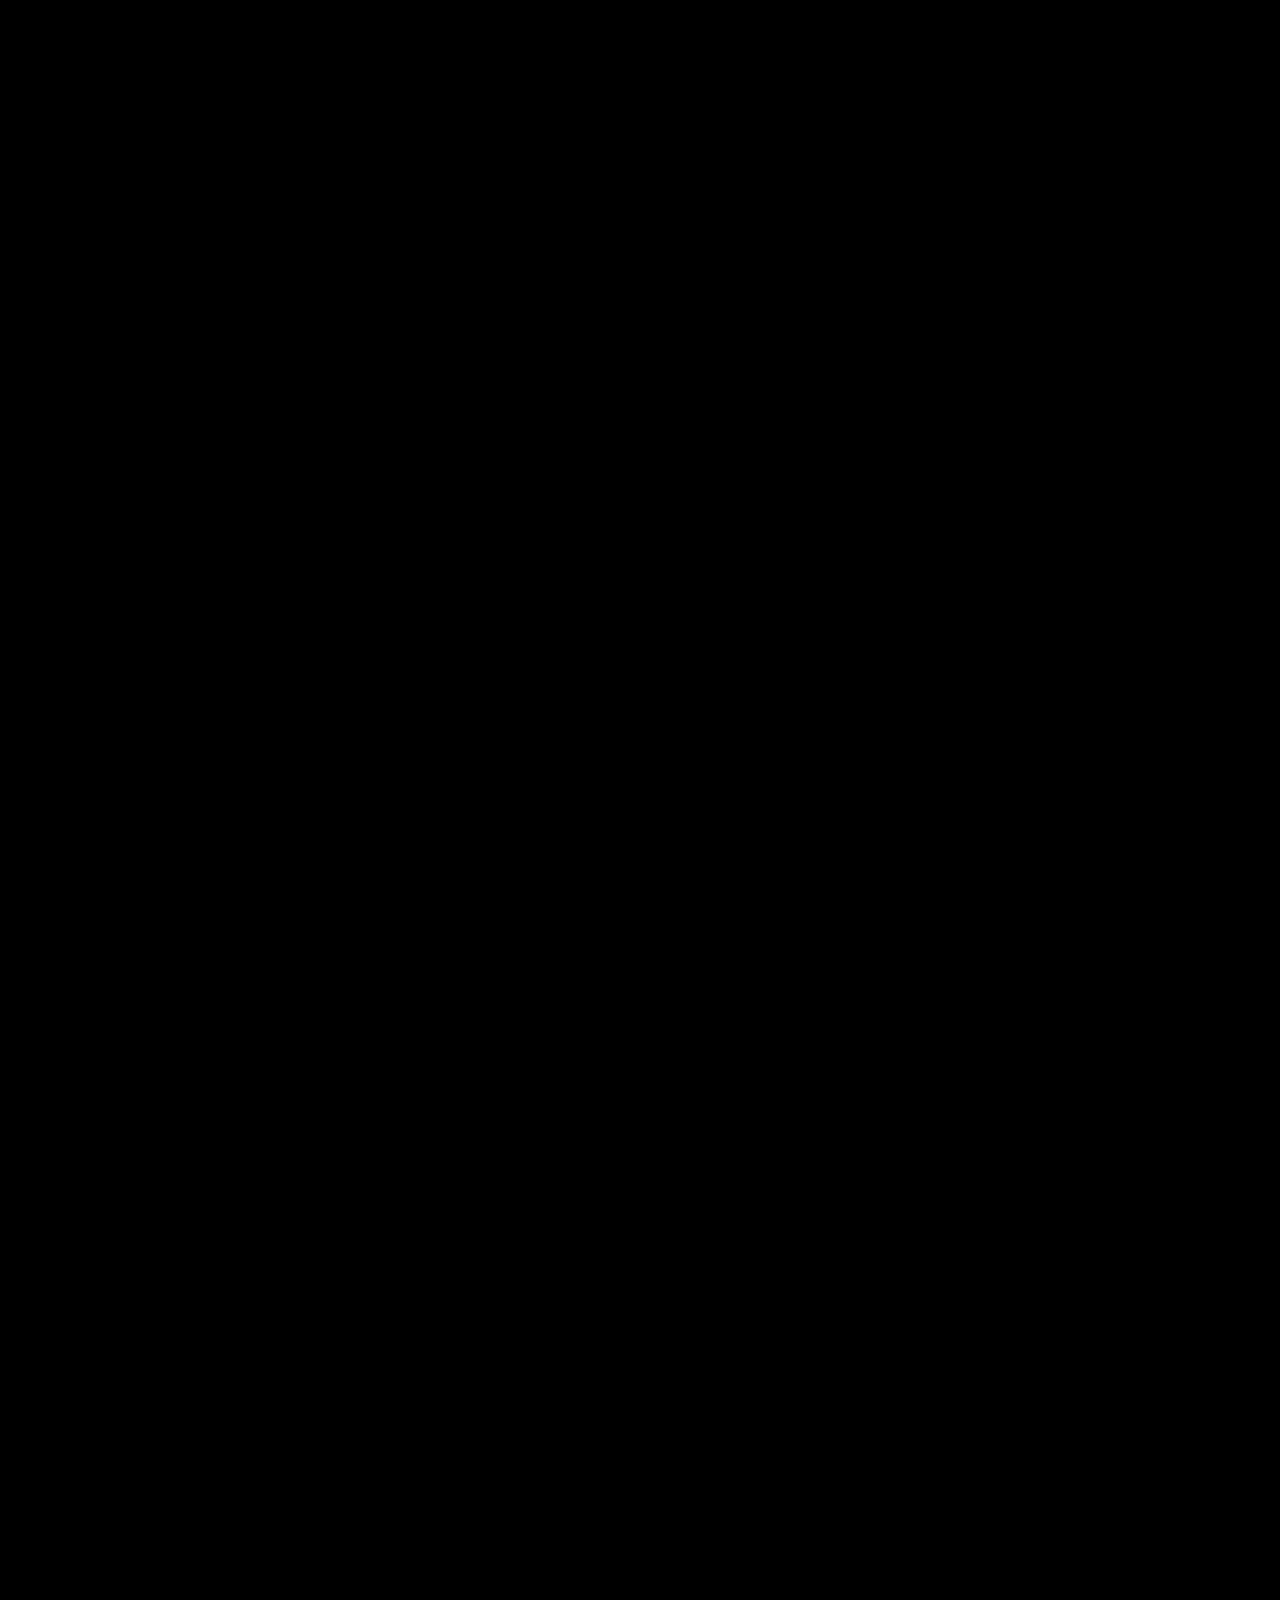
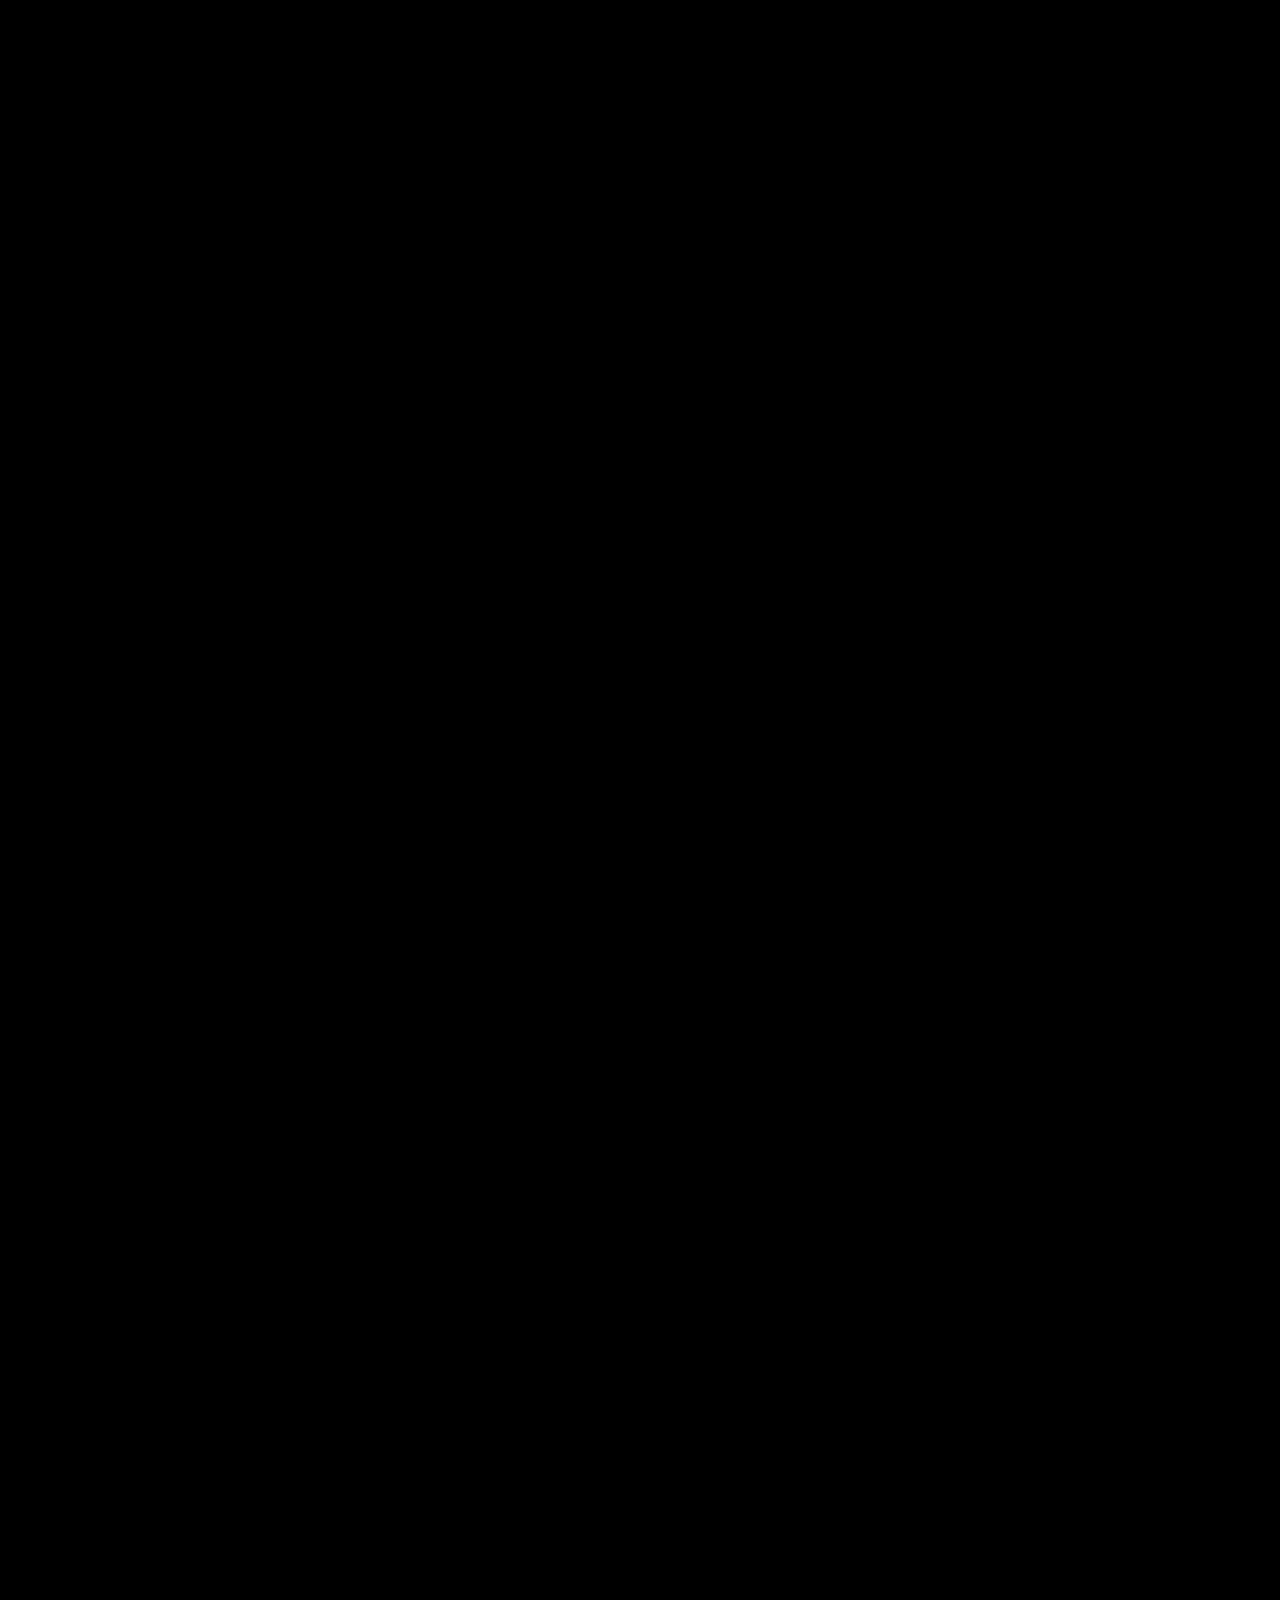
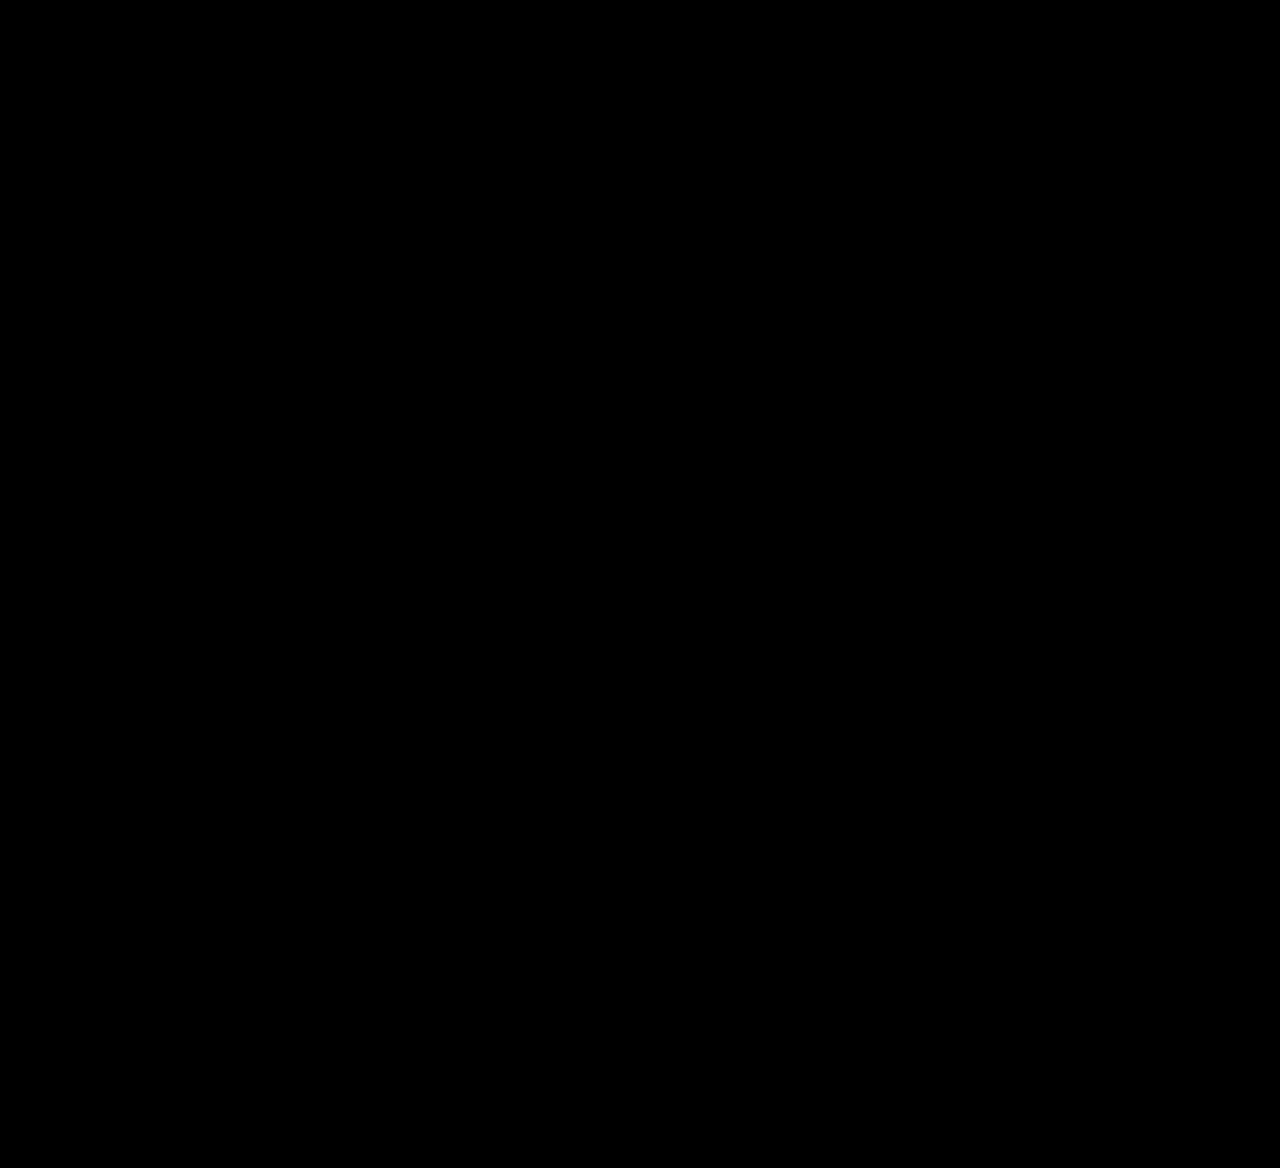
==== index.html @ ae2cee94 "Add files via upload" ====
<!DOCTYPE html><html lang="es">

<head>

    <meta charset="utf-8">

    <title>TV Sandoval - Inicio</title>

    <meta name="description" content="Description">
    <meta http-equiv="X-UA-Compatible" content="IE=edge">
    <meta name="viewport" content="width=device-width, initial-scale=1, maximum-scale=2">
        
    <link rel="icon" href="assets/img/favicon/favicon.png" type="image/x-icon"> 

    <link rel="stylesheet" href="assets/css/libs.css">
<link rel="stylesheet" href="assets/css/style.css">
    <link rel="preload" href="assets/fonts/istok-web-v15-latin/istok-web-v15-latin-regular.woff2" as="font" type="font/woff2" crossorigin>
<link rel="preload" href="assets/fonts/istok-web-v15-latin/istok-web-v15-latin-700.woff2" as="font" type="font/woff2" crossorigin>
<link rel="preload" href="assets/fonts/montserrat-v15-latin/montserrat-v15-latin-700.woff2" as="font" type="font/woff2" crossorigin>
<link rel="preload" href="assets/fonts/montserrat-v15-latin/montserrat-v15-latin-600.woff2" as="font" type="font/woff2" crossorigin>

<link rel="preload" href="assets/fonts/material-icons/material-icons.woff2" as="font" type="font/woff2" crossorigin>
<link rel="preload" href="assets/fonts/material-icons/material-icons-outlined.woff2" as="font" type="font/woff2" crossorigin>

<script src="//code.tidio.co/st0sj0qyqko6oail1neqg35glvzlibfw.js" async></script>

</head>

<body>

	<main class="main">
		
		<div class="main-inner">

			<!-- Begin mobile main menu -->
<nav class="mmm">
    <div class="mmm-content">
        <ul class="mmm-list">
            <li><a href="index.html">Inicio</a></li>
            <li><a href="about-us.html">Empresa</a></li>
            <li><a href="news.html">Productos</a></li>
            <li><a href="typography.html">Contacto</a></li>
           <!-- <li><a href="typography.html">Typography</a></li>
            <li><a href="tabs-and-accordions.html">Tabs & Accordions</a></li>
            <li><a href="news.html">News</a></li>
            <li><a href="contact-us.html">Contact Us</a></li>-->
        </ul>
    </div>

</nav><!-- End mobile main menu -->



<!-- Begin header -->
<header class="header">
    <!-- Begin header top -->
    <nav class="header-top">
        <div class="container">
            <div class="row align-items-center justify-content-between">


                <div class="col-auto">
                    <!-- Begin header top info -->
                    <ul class="header-top-info">
                        <li>
                            <a href="mailto:servicioaclientes@kiacompramostuauto.com.mx">
                                <i class="material-icons md-18">mail_outline</i>
                                <span>correo@tvtuberia.com.mx</span>
                            </a>
                        </li>
                        <li>
                            <a href="mailto:mail@example.com" class="formingHrefTel">
                                <i class="material-icons md-18">phone_in_talk</i>
                                <span>52+ 8112851362</span>
                            </a>
                        </li>
                    </ul><!-- Ennd header top info -->
                </div>
                <div class="col-auto">
                    <div class="header-top-links">
                        <!-- Begin social links -->
                        <ul class="social-links">
                            <li>
                                <a href="#" title="Facebook">
                                    <svg viewBox="0 0 320 512"><use xlink:href="assets/img/sprite.svg#facebook-icon"></use></svg>
                                </a>
                            </li>
                           
                        </ul><!-- End social links -->
                    </div>
                </div>
            </div>
        </div>
    </nav><!-- End header top -->
    <!-- Begin header fixed -->
    <nav class="header-fixed">
        <div class="container">
            <div class="row flex-nowrap align-items-center justify-content-between">
                <div class="col-auto d-block d-lg-none header-fixed-col">
                    <div class="main-mnu-btn">
                        <span class="bar bar-1"></span>
                        <span class="bar bar-2"></span>
                        <span class="bar bar-3"></span>
                        <span class="bar bar-4"></span>
                    </div>
                </div>
                <div class="col-auto header-fixed-col">
                    <!-- Begin logo -->
                    <a href="index.html" class="logo" title="PathSoft">
                        <img src="assets/img/logo.svg" width="115" height="36" alt="PathSoft">
                    </a><!-- End logo -->
                </div>
                <div class="col-auto header-fixed-col d-none d-lg-block col-static">
                    <!-- Begin main menu -->
<nav class="main-mnu">
    <ul class="main-mnu-list">
        <li><a href="index.html" data-title="Inicio"><span>Inicio</span></a></li>
        <li><a href="about-us.html" data-title="Empresa"><span>Empresa</span></a></li>
        <li><a href="news.html" data-title="Productos"><span>Productos</span></a></li>
    <li><a href="typography.html" data-title="Contacto"><span>Contacto</span></a></li>
        <!--- <li><a href="tabs-and-accordions.html" data-title="Tabs & Accordions"><span>Tabs & Accordions</span></a></li>
        <li><a href="news.html" data-title="News"><span>News</span></a></li>
        <li><a href="contact-us.html" data-title="Contact Us"><span>Contact Us</span></a></li>-->
    </ul>
</nav><!-- End main menu -->
</div>
<div class="col-auto header-fixed-col col-static">
    <!-- Begin header actions -->
    <ul class="header-actions">
        <!-- Begin header languarge -->
        <li class="d-none d-lg-block">
        </li><!-- End header languarge -->
        <!-- Begin header navbar -->
        <li class="d-block d-lg-none">
            <div class="header-navbar">
                <div class="header-navbar-btn">
                    <i class="material-icons md-24">more_vert</i>
                </div>
                <ul class="header-navbar-content">
                    <li>
                        <a href="mailto:servicioaclientes@kiacompramostuauto.com.mx">
                            <i class="material-icons md-20">mail_outline</i>
                            <span>correo@tvtuberias.com.mx</span>
                        </a>
                    </li>
                    <li>
                        <a href="mailto:mail@example.com" class="formingHrefTel">
                            <i class="material-icons md-20">support_agent</i>
                            <span>52+ 81-12851-362</span>
                        </a>
                    </li>
                    <li>
                        <!-- Begin social links -->
                        <ul class="social-links">
                            <li>
                                <a href="#!" title="Facebook">
                                    <svg viewBox="0 0 320 512"><use xlink:href="assets/img/sprite.svg#facebook-icon"></use></svg>
                                </a>
                            </li>
                            <li>
                                <a href="https://www.facebook.com/profile.php?id=100062070134229" title="Instagram">
                                    <svg viewBox="0 0 448 512"><use xlink:href="assets/img/sprite.svg#instagram-icon"></use></svg>
                                </a>
                            </li>

                        </ul><!-- End social links -->
                    </li>
                </ul>
            </div>
        </li><!-- End header navbar -->
    </ul><!-- End header actions -->
                </div>
            </div>
        </div>
    </nav><!-- End header fixed -->
</header><!-- End header -->

			<!-- Begin intro -->
<div class="section-bgc intro">
    <div class="intro-slider">
        <div class="intro-item" style="background-image: url(assets/img/kia\ motors.jpg);">
            <div class="container">
                <div class="row">
                    <div class="col">
                        <div class="intro-content">
                            <div class="section-heading shm-none">
                                <div class="section-subheading">Cotiza ahorra!!</div>
                                <h1 class="title-fast">Bienvenidos a<br> Tuberias y Valvulas Sandoval</h1>
                                <p class="section-desc">es una empresa dedicada a proveer materiales de calidad al sector de la industria y la construcción en Nuevo León. 
                                    </p>
                            </div>
                            <div class="wrap-btn intro-btns">
                                <a href="news.html" class="btn btn-with-icon btn-small ripple">
                                    <span>Ver productos</span>
                                    <svg class="btn-icon-right" viewBox="0 0 13 9" width="13" height="9"><use xlink:href="assets/img/sprite.svg#arrow-right"></use></svg>
                                </a>
                                <a href="typography.html" class="btn btn-with-icon btn-border btn-small ripple">
                                    <span>Cotiza hoy</span>
                                    <svg class="btn-icon-right" viewBox="0 0 13 9" width="13" height="9"><use xlink:href="assets/img/sprite.svg#arrow-right"></use></svg>
                                </a>
                            </div>
                        </div>
                    </div>
                </div>
            </div>
        </div>
    </div>
</div><!-- End intro -->

<div class="section">
    <div class="container">
        <div class="row content-items">
            <div class="col-12">
                <div class="section-heading">
                    <div class="section-subheading">Cotiza hoy</div>
                    <h1>Contactanos!!</h1>
                </div>
            </div>
            <div class="col-xl-4 col-md-5 content-item">
                <div class="contact-info section-bgc">
                    <h3>Info</h3>
                    <ul class="contact-list">
                        <li>
                            <i class="material-icons md-22">location_on</i>
                            <div class="footer-contact-info">
                                <a href="https://www.google.com/maps/embed?pb=!1m18!1m12!1m3!1d3593.054547242602!2d-100.23838198497896!3d25.768761783633565!2m3!1f0!2f0!3f0!3m2!1i1024!2i768!4f13.1!3m3!1m2!1s0x8662eb60b1c934bd%3A0x95beaa93601712db!2sHacienda%20de%20Guadalupe%2C%20Hacienda%20Los%20Nogales%2C%2066630%20Cd%20Apodaca%2C%20N.L.!5e0!3m2!1ses-419!2smx!4v1670127982324!5m2!1ses-419!2smx">
                                    Hacienda de Guadalupe #1051 <br>
Col. Jardines de Los Pinos, Apodaca N. L.


                                </a>
                            </div>
                        </li>
                        <li>
                            <i class="material-icons md-22 footer-contact-tel">smartphone</i>
                            <div class="footer-contact-info">
                                <a href="tel:+13239134688" class="formingHrefTel">52+ 81-12851-362</a>
                            </div>
                        </li>
                        <li>
                            <i class="material-icons md-22 footer-contact-tel">facebook</i>
                            <div class="footer-contact-info">
                                <a href="https://www.facebook.com/profile.php?id=100062070134229" class="formingHrefTel">Tuvos y Valvulas</a>
                            </div>
                        </li>
                        <li>
                            <i class="material-icons md-22 footer-contact-email">email</i>
                            <div class="footer-contact-info">
                                <a href="mailto:servicioaclientes@kiacompramostuauto.com.mx">correo@tvtuberias.com.mx</a>
                           
                            </div>
                        </li>
                    </ul>
                </div>
            </div>
            <div class="col-xl-8 col-md-7 content-item">
                <form action="#!" method="post" class="contact-form contact-form-padding">
                    <!-- Begin hidden Field for send form -->
                    <!-- Begin hidden Field for send form -->
                    <input type="hidden" name="form_subject" value="Contact form">
                    <!-- End hidden Field for send form -->
                    <div class="row gutters-default">
                        <div class="col-12">
                            <h3>Deja tu informacion para contactarte <br> (Te llamamos en 2 horas habiles) </h3>
                        </div>
                        <div class="col-xl-4 col-sm-6 col-12">
                            <div class="form-field">
                                <label for="contact-name" class="form-field-label">Nombre</label>
                                <input type="text" class="form-field-input" name="ContactName" value="" autocomplete="off" required="required" id="contact-name">
                            </div>
                        </div>
                        <div class="col-xl-4 col-sm-6 col-12">
                            <div class="form-field">
                                <label for="contact-phone" class="form-field-label">Telefono</label>
                                <input type="tel" class="form-field-input mask-phone" name="ContactPhone" value="" autocomplete="off" required="required" id="contact-phone">
                            </div>
                        </div>
                        <div class="col-xl-4 col-12">
                            <div class="form-field">
                                <label for="contact-email" class="form-field-label">Productos</label>
                                <input type="email" class="form-field-input" name="ContactEmail" value="" autocomplete="off" required="required" id="contact-email">
                            </div>
                        </div>
                       
                        <div class="col-xl-4 col-12">
                            <div class="form-field">
                                <label for="contact-email" class="form-field-label">Correo </label>
                                <input type="email" class="form-field-input" name="ContactEmail" value="" autocomplete="off" required="required" id="contact-email">
                            </div>
                        </div>

                        <div class="col-12">
                            <div class="form-field">
                                <label for="contact-message" class="form-field-label">Mensaje </label>
                                <textarea name="ContactMessage" class="form-field-input" id="contact-message" cols="30" rows="6"></textarea>
                            </div>
                        </div>
                        <div class="col-12">
                            <div class="form-btn">
                                <button type="submit" class="btn btn-w240 ripple"><span>Enviar</span></button> <br>
                         
                            </div>
                        </div>
                    </div>
                </form>
            </div>
        </div>
    </div>
</div>


			<!-- Begin latest news -->
            <section class="section ">
                <div class="container">
                    <div class="row">
                        <div class="col-12">
                            <div class="section-heading heading-center">
                                <div class="section-subheading">Algunos de nuestros productos</div>
                                <h2>TV SANDOVAL-TUBERIAS</h2>
                            </div> 
                        </div>
                        <div class="col-lg-4 col-md-6 col-12 item">
                            <!-- Begin news item -->
                            <article class="news-item item-style">
                                <a href="#" class="news-item-img">
                                    <img data-src="assets/img/toyota.jpg" class="lazy" src="[data-uri]" alt="">
                                </a>
                                <div class="news-item-info">
                                    <h3 class="news-item-heading item-heading">
                                        <a href="#" title="Benefits Of Async/Await">Acero al carbon tuberia</a>
                                    </h3>

                                </div>
                            </article><!-- End news item -->
                        </div>
                        <div class="col-lg-4 col-md-6 col-12 item">
                            <!-- Begin news item -->
                            <article class="news-item item-style">
                                <a href="#" class="news-item-img">
                                    <img data-src="assets/img/toyota.jpg" class="lazy" src="[data-uri]" alt="">
                                </a>
                                <div class="news-item-info">
                                    <h3 class="news-item-heading item-heading">
                                        <a href="#" title="Key Considerations Of IPaaS">Acero inoxidable tubería</a>
                                    </h3>

                                </div>
                            </article><!-- End news item -->
                        </div>
                        <div class="col-lg-4 col-md-6 col-12 item">
                            <!-- Begin news item -->
                            <article class="news-item item-style">
                                <a href="#" class="news-item-img">
                                    <img data-src="assets/img/toyota.jpg" class="lazy" src="[data-uri]" alt="">
                                </a>
                                <div class="news-item-info">
                                    <h3 class="news-item-heading item-heading">
                                        <a href="#" title="Hibernate Query Language">Tubería y conexión contra incendio
                                        </a>
                                    </h3>

                                </div>
                            </article><!-- End news item -->
                        </div>
                        <div class="col-12">
                            <div class="section-btns justify-content-center">
                                <a href="news.html" class="btn btn-with-icon btn-w240 ripple">
                                    <span>Mas Productos</span>
                                    <svg class="btn-icon-right" viewBox="0 0 13 9" width="13" height="9"><use xlink:href="assets/img/sprite.svg#arrow-right"></use></svg>
                                </a>
                            </div>
                        </div>
                    </div>
                </div>
            </section><!-- End latest news -->
            
                    </div>

			<!-- Begin services -->
<section class="section services">
    <div class="container">
        <div class="row">
            <div class="col-12">
                <div class="section-heading heading-center">
                    <div class="section-subheading">TV-TUBERIAS</div>
                    <h2>Nuestros valores</h2>
                </div> 
            </div>
            <div class="col-lg-4 col-md-6 col-12 item">
                <a href="single-services.html" class="iitem item-style">
                    <div class="iitem-icon">
                        <i class="material-icons material-icons-outlined md-48">corporate_fare</i>
                    </div>
                    <div class="iitem-icon-bg">
                        <i class="material-icons material-icons-outlined">corporate_fare</i>
                    </div>
                    <h3 class="iitem-heading item-heading-large">Mision</h3>
                    <div class="iitem-desc">Satisfacer las necesidades de construcción y crear valor sostenido para nuestros clientes al proveer productos de calidad esforzándonos por seguir creciendo y consolidando la compañía en el mercado.
                        </div>
                </a>
            </div>
            <div class="col-lg-4 col-md-6 col-12 item">
                <a href="single-services.html" class="iitem item-style">
                    <div class="iitem-icon">
                        <i class="material-icons material-icons-outlined md-48">support_agent</i>
                    </div>
                    <div class="iitem-icon-bg">
                        <i class="material-icons material-icons-outlined">support_agent</i>
                    </div>
                    <h3 class="iitem-heading item-heading-large">Vision</h3>
                    <div class="iitem-desc">Buscamos ser una empresa competitiva y aportar al crecimiento de nuestros socios comerciales, en continuo crecimiento y diversificación de nuestro negocio.
                    </div>
                </a>
            </div>
            <div class="col-lg-4 col-md-12 col-12 item">
                <a href="single-services.html" class="iitem item-style">
                    <div class="iitem-icon">
                        <i class="material-icons material-icons-outlined md-48">cloud_download</i>
                    </div>
                    <div class="iitem-icon-bg">
                        <i class="material-icons material-icons-outlined">cloud_download</i>
                    </div>
                    <h3 class="iitem-heading item-heading-large">Beneficios</h3>
                    <div class="iitem-desc">
                        • Precios competitivos
                        <br> 
                        • Calidad en servicios y productos
                        <br> 
                        • Comunicación y servicio personalizado
                        <br> 
                        • Tiempos de entrega 
                        <br>
                        • Experiencia  
                        <br>
                        • Habilidad de adaptación y flexibilidad
                        </div>
                </a>
            </div>
            <div class="col-12">
                <div class="section-btns justify-content-center">
                    <a href="typography.html" class="btn btn-with-icon btn-w240 ripple">
                        <span>Contactanos</span>
                        <svg class="btn-icon-right" viewBox="0 0 13 9" width="13" height="9"><use xlink:href="assets/img/sprite.svg#arrow-right"></use></svg>
                    </a>
                </div>
            </div>
        </div>
    </div>
</section><!-- End services -->

			<!-- Begin advantages -->
<section class="section section-bgc">
    <div class="container">
        <div class="row items">
            <div class="col-12">
                <div class="section-heading heading-center">
                    <div class="section-subheading">Nosotros</div>
                    <h2>Nuestra Historia</h2>
                </div> 
            </div>
            <div class="col-lg-4 col-md-6 col-12 item">
                <div class="ini">
                    <div class="ini-count">01</div>
                    <div class="ini-info">
                        <h3 class="ini-heading item-heading-large">Primero</h3>

                        <div class="ini-desc">
                            <p>Tubos y Válvulas Sandoval es una empresa dedicada a proveer materiales de calidad al sector de la industria y la construcción en Nuevo León.
                                </p>
                        </div>
                    </div>
                </div>
            </div>
            <div class="col-lg-4 col-md-6 col-12 item">
                <div class="ini">
                    <div class="ini-count">02</div>
                    <div class="ini-info">
                        <h3 class="ini-heading item-heading-large">Segundo</h3>

                        <div class="ini-desc">
                            <p>Con años de experiencia en el ramo no fue difícil detectar que muchos clientes requerían de un servicio ágil y personalizado para cubrir sus necesidades.</p>
                        </div>
                    </div>
                </div>
            </div>
            <div class="col-lg-4 col-md-6 col-12 item">
                <div class="ini">
                    <div class="ini-count">03</div>
                    <div class="ini-info">
                        <h3 class="ini-heading item-heading-large">Tercero</h3>

                        <div class="ini-desc">
                            <p> De ahí surgió nuestro emprendimiento para satisfacer lo que el cliente actual demanda.  </p>
                        </div>
                    </div>
                </div>
            </div>
        </div>
    </div>
</section><!-- End advantages -->

<a class="bff d-none d-md-block" href="news.html">
    <div class="container">
        <div class="row">
            <div class="col">
                <div class="bff-container">
                    <p>Ve nuestros productos</p>
                    <div class="btn btn-border btn-small">
                        <span>Mas productos</span>
                        <svg class="btn-icon-right" viewBox="0 0 13 9" width="13" height="9"><use xlink:href="assets/img/sprite.svg#arrow-right"></use></svg>
                    </div>
                </div>
            </div>
        </div>
    </div>
</a>






    <!-- Begin footer -->
    <footer class="footer">
        <div class="footer-main">
            <div class="container">
                <div class="row items">
                    <div class="col-xl-3 col-lg-3 col-md-5 col-12 item">
                        <!-- Begin company info -->
                        <div class="footer-company-info">
                            <div class="footer-company-top">
                                <a href="/" class="logo" title="PathSoft">
                                    <img data-src="assets/img/logo-white.svg" width="115" height="36" class="lazy" src="./assets/img/logo-white.svg" alt="PathSoft">
                                </a>
                                <div class="footer-company-desc">
                                    <p>Tubos y Válvulas Sandoval es una empresa dedicada a proveer materiales de calidad al sector de la industria y la construcción en Nuevo León. Con años de experiencia en el ramo no fue difícil detectar que muchos clientes requerían de un servicio ágil y personalizado para cubrir sus necesidades, de ahí surgió nuestro emprendimiento para satisfacer lo que el cliente actual demanda. </p>
                                </div>
                            </div>
                            <ul class="footer-social-links">
                                <li>
                                    <a href="#!" title="Facebook">
                                        <svg viewBox="0 0 320 512">
                                            <use xlink:href="assets/img/sprite.svg#facebook-icon"></use>
                                        </svg>
                                    </a>
                                </li>
                                <li>
                                    <a href="#!" title="Instagram">
                                        <svg viewBox="0 0 448 512">
                                            <use xlink:href="assets/img/sprite.svg#instagram-icon"></use>
                                        </svg>
                                    </a>
                                </li>
                            </ul>
                        </div>
                        <!-- End company info -->
                    </div>
                    <div class="col-xl-2 offset-xl-1 col-md-3 col-5 col-lg-2 item">
                        <div class="footer-item">
                            <p class="footer-item-heading">Menu</p>
                            <nav class="footer-nav">
                                <ul class="footer-mnu">
                                    <li><a href="index.html" class="hover-link" data-title="Inicio"><span>Inicio</span></a></li>
                                    <li><a href="about-us.html" class="hover-link" data-title="Empresa"><span>Empresa</span></a></li>
                                    <li><a href="news.html" data-title="Productos"><span>Productos</span></a></li>
                                    <li><a href="typography.html" class="hover-link" data-title="Contacto"><span>Contacto</span></a></li>
                                </ul>
                            </nav>
                        </div>
                    </div>
                    <div class="col-xl-2 col-lg-3 col-md-3 col-7 item">
                        <div class="footer-item">
                            <p class="footer-item-heading">Productos</p>
                            <nav class="footer-nav">
                                <ul class="footer-mnu">
                                    <li><a href="#!" class="hover-link" data-title="Valvulas"><span>Valvulas</span></a></li>
                                    <li><a href="#!" class="hover-link" data-title="Tubería "><span>Tubería </span></a></li>
                                    <li><a href="#!" class="hover-link" data-title="Acero inoxidable tubería"><span>Acero inoxidable tubería</span></a></li>
                                    <li><a href="#!" class="hover-link" data-title="Acero al carbon tuberia"><span>Acero al carbon tuberia</span></a></li>
                                </ul>
                            </nav>
                        </div>
                    </div>
                    <div class="col-xs-4 col-lg-4 col-12 item">
                        <div class="footer-item">
                            <p class="footer-item-heading">Contactanos</p>
                            <ul class="footer-contacts">
                                <li>
                                    <i class="material-icons md-22">location_on</i>
                                    <div class="footer-contact-info">
                                        Hacienda de Guadalupe #1051 <br>
                                        Col. Jardines de Los Pinos, Apodaca N. L.

                                    </div>
                                </li>
                                <li>
                                    <i class="material-icons md-22 footer-contact-tel">smartphone</i>
                                    <div class="footer-contact-info">
                                        <a href="#!" class="formingHrefTel">52+ 81-12851-362</a>, <a href="#!" class="formingHrefTel">52+ 81-12851-362</a>
                                    </div>
                                </li>
                                <li>
                                    <i class="material-icons md-22 footer-contact-tel">facebook</i>
                                    <div class="footer-contact-info">
                                        <a href="https://www.facebook.com/profile.php?id=100062070134229" class="formingHrefTel">Tubos y Valvulas
                                        </a>
                                    </div>
                                </li>
                                <li>
                                    <i class="material-icons md-22 footer-contact-email">email</i>
                                    <div class="footer-contact-info">
                                        <a href="mailto:servicioaclientes@kiacompramostuauto.com.mx">correo@tvtuberias.com.mx</a>
                                    </div>
                                </li>
                            </ul>
                        </div>
                        <div class="footer-item">
                            <p class="footer-item-heading">Subscribete</p>
                            <form action="#!" method="post" class="footer-subscribe">
                                <div class="form-field">
                                    <label for="subscribe-email" class="form-field-label">Email</label>
                                    <input type="email" class="form-field-input" name="Subscribe_email" value="" autocomplete="off" required="required" id="subscribe-email">
                                </div>
                                <div class="form-btn">
                                    <button type="submit" class="btn ripple"><span>Subscribete</span></button>
                                </div>
                            </form>
                        </div>
                    </div>
                </div>
            </div>
        </div>
        <div class="footer-bottom">
            <div class="container">
                <div class="row justify-content-between items">
                    <div class="col-md-auto col-12 item">
                        <nav class="footer-links">
                            <ul>
                                <li><a href="#">Diseñado por Snekass</a></li>
                                <li><a href="privacy-policy.html">Politicas de privacidad</a></li>
                            </ul>
                        </nav>
                    </div>
                    <div class="col-md-auto col-12 item">
                        <div class="copyright">© 2022 TV Sandoval. Derechos Reservados.</div>
                    </div>
                </div>
            </div>
        </div>
    </footer><!-- End footer -->
	</main><!-- End main -->

	<script src="assets/libs/jquery/jquery.min.js"></script>
<script src="assets/libs/lozad/lozad.min.js"></script>
<script src="assets/libs/device/device.js"></script>
<script src="assets/libs/ScrollToFixed/jquery-scrolltofixed-min.js"></script>
<script src="assets/libs/spincrement/jquery.spincrement.min.js"></script>
<script src="assets/libs/jquery-validation-1.19.3/jquery.validate.min.js"></script>
<script src="assets/js/custom.js"></script>
	
</body></html>
---- assets/css/style.css ----
/*   
Theme Name: psFree
Theme URI: 
Author: Koval Web
Author URI: https://www.templatemonster.com/vendors/kovalweb/
Description: Free HTML Website Template
Tags: html5, css3, bootstrap grid
Version: 1.0
*/
:root {
    --font-family: "Istok Web";
    --font-size: 16px;
    --font-weight: 400;
    --font-style: normal;
    --line-height: 1.6;
    --heading-font-family: "Montserrat";
    --heading-line-height: 1.3;
    --heading-font-weight: 700;
    --main-color: #eac800;
    --el-gradient1: #eac800;
    --el-gradient2: #eac800;
    --primary-color: #000000;
    --primary-color1: #eac800;
    --primary-bg-color: #3a3a3a;
    --text-primary: #ffffff;
    --text-primary1: #ffffff;
    --text-secondary: #ffffff;
    --border-color: #3a3a3a3a;
    --placeholder-color: #3a3a3a;
    --error-color: #eac800;
    --el-border-radius: 10px;
    --el-border-radius-min: 6px;
    --el-box-shadow: 2px 4px 20px 1px rgba(45, 45, 45, 0.13);
    --header-box-shadow: 0px 0px 14px 0px rgba(77, 82, 94, 0.15);
}

/* icono de whatsapp */

.btn-wsp {
  position: fixed;
  width: 55px;
  height: 55px;
  line-height: 55px;
  bottom: 25px;
  right: 18px;
  background: #027333;
  color: #fff;
  border-radius: 50px;
  text-align: center;
  font-size: 30px;
  box-shadow: 0px 1px 10px rgba(0, 0, 0, 0.1);
  z-index: 100;
}

.btn-wsp:hover {
  text-decoration: none;
  color: #10ad25;
  background: #fff;
}

/* === CSS Table Of Content

1. Content
    1.1 Fonts
    1.2 Base
    1.3 Tables
    1.4 Typography
2. Components
    2.1 Accordion
    2.2 Tabs
    2.3 Buttons
    2.4 Forms
    2.5 Icons
    2.7 Pagination
    2.8 Breadcrumb
3. Bloks
    3.1 Intro
    3.2 Icon items
    3.3 Items of numbers
    3.4 Counters
    3.5 Reviews
    3.6 News
    3.7 Pricing
    3.8 Brands
    3.9 Contacts
4. Layouts
    4.1 Header
    4.2 Footer
    4.3 Section
    4.4 Elements style
5. Media

=== */
/* === 1. Content === */
/* 1.1 Fonts */
@font-face {
    font-family: "Istok Web";
  font-style: normal;
  font-weight: 400;
  font-display: swap;
  src: local("Istok Web"), url("../fonts/istok-web-v15-latin/istok-web-v15-latin-regular.woff2") format("woff2");
}

@font-face {
    font-family: "Istok Web";
  font-style: normal;
  font-weight: 700;
  font-display: swap;
  src: local("Istok Web"), url("../fonts/istok-web-v15-latin/istok-web-v15-latin-700.woff2") format("woff2");
}

@font-face {
    font-family: "Montserrat";
  font-style: normal;
  font-weight: 600;
  font-display: swap;
  src: local("Montserrat"), url("../fonts/montserrat-v15-latin/montserrat-v15-latin-600.woff2") format("woff2");
}

@font-face {
    font-family: "Montserrat";
  font-style: normal;
  font-weight: 700;
  font-display: swap;
  src: local("Montserrat"), url("../fonts/montserrat-v15-latin/montserrat-v15-latin-700.woff2") format("woff2");
}

@font-face {
    font-family: "Material Icons";
  font-style: normal;
  font-weight: 400;
  font-display: swap;
  src: local("Material Icons"), url("../fonts/material-icons/material-icons.woff2") format("woff2");
}

@font-face {
    font-family: "Material Icons Outlined";
  font-style: normal;
  font-weight: 400;
  font-display: swap;
  src: local("Material Icons Outlined"), url("../fonts/material-icons/material-icons-outlined.woff2") format("woff2");
}

/* 1.2 Base */
* {
    box-sizing: border-box;
}

*:before, *:after {
    box-sizing: border-box;
}

html {
    font-size: var(--font-size);
}

html, body {
    height: 100%;
}

body {
    position: relative;
    font-size: 1rem;
    width: 100%;
    min-width: 320px;
    line-height: var(--line-height);
    font-family: var(--font-family), sans-serif;
    font-weight: var(--font-weight);
    font-style: var(--font-style);
    overflow-x: hidden;
    color: var(--text-primary);
    margin: 0;
    padding: 0;
    opacity: 1;
    background-color: var(--primary-color);
}

body.overflow-hidden {
    overflow: hidden;
}

main {
    position: relative;
    margin: 0;
    padding: 0;
    height: 100%;
    width: 100%;
    display: flex;
    flex-direction: column;
    opacity: 0;
}

main.main-visible {
    opacity: 1;
}

.main-inner {
    flex: 1 0 auto;
    overflow: hidden;
}

.footer {
    flex: 0 0 auto;
}

header ul, header ol, footer ul, footer ol, aside ul, aside ol, nav ul, nav ol {
    list-style: none;
    margin: 0;
    padding: 0;
}

a {
    color: var(--main-color);
    text-decoration: underline;
    transition: all 0.2s;
}

a:hover {
    text-decoration: none;
    color: var(--main-color);
}

code {
    font-size: 87.5%;
    color: #e83e8c;
    word-break: break-word;
}

.list-style-none {
    list-style: none;
    padding: 0;
    margin: 0;
}

.text-center {
    text-align: center;
}

.text-right {
    text-align: right;
}

.text-justify {
    text-align: justify;
}

.bff {
    display: block;
    padding: 4rem 0;
    background: linear-gradient(to right, var(--el-gradient1) 0%, var(--el-gradient2) 100%);
    color: var(--primary-color1);
    text-decoration: none;
}

.bff:hover {
    color: var(--primary-color1);
}

.bff-container {
    display: flex;
    align-items: center;
    justify-content: space-between;
}

.bff-container p {
    font-family: var(--heading-font-family), sans-serif;
    font-size: 1.125rem;
    margin: 0;
    font-weight: 600;
    text-transform: uppercase;
    color: #000;
}

.bff-container .btn.btn-border {
    color:#000;
    fill: var(--primary-color1);
}

.bff-container .btn.btn-border::before {
}

/* 1.3 Tables */
table {
    width: 100%;
    border-bottom: 1px solid var(--border-color);
}

table.table-border {
    border: 1px solid var(--border-color);
}

table.table-border td {
    border-right: 1px solid var(--border-color);
}

table.table-secondary tr:nth-child(even) {
    background-color: transparent;
}

table.table-secondary tbody tr {
    border-bottom: 1px solid var(--border-color);
    transition: all 0.2s;
}

table.table-secondary tbody tr:first-child {
    border-top: 1px solid var(--border-color);
}

table.table-secondary tbody tr:hover {
    background-color: var(--primary-bg-color);
}

table.table-bordered tr:nth-child(even) {
    background-color: transparent;
}

table.table-bordered td {
    border: 1px solid var(--border-color);
}

table.table-bordered thead tr th {
    color: var(--text-primary);
    border: 1px solid var(--border-color);
}

table td, table th {
    padding: 1rem;
}

table tr:nth-child(even) {
    background-color: var(--primary-bg-color);
}

table thead tr {
    border-bottom: 1px solid var(--border-color);
}

table thead tr th {
    font-weight: bold;
    font-size: 1rem;
}

table tfoot {
    font-weight: 600;
}

@media only screen and (max-width: 767.98px), only screen and (min-width: 567px) and (max-width: 900px) and (orientation: landscape) {
    .table-responsive {
        position: relative;
        width: 100%;
        overflow-y: auto;
    }

    .table-responsive table {
        width: 650px;
    }

    .table-responsive-outer {
        position: relative;
    }

    .table-responsive-outer::after {
        content: "";
        position: absolute;
        top: 0;
        right: 0;
        width: 0.625rem;
        height: 100%;
        background-image: linear-gradient(0deg, rgba(255, 255, 255, 0.3), #fff);
    }

    .table-container::-webkit-scrollbar {
        -webkit-appearance: none;
        width: 0.875rem;
        height: 0.875rem;
    }

    .table-container::-webkit-scrollbar-thumb {
        border-radius: var(--el-border-radius);
        border: 3px solid #fff;
        background-color: rgba(0, 0, 0, 0.3);
    }
}

/* 1.4 Typography */
h1, h2, h3, h4, h5, h6 {
    font-family: var(--heading-font-family), sans-serif;
    font-weight: var(--heading-font-weight);
    line-height: var(--heading-line-height);
    padding: 0;
    margin: 0 0 2rem 0;
}

h1 {
    font-size: 2.5rem;
}

h2 {
    font-size: 2rem;
}

h3 {
    font-size: 1.75rem;
}

h4 {
    font-size: 1.5rem;
}

h5 {
    font-size: 1.25rem;
}

h6 {
    font-size: 1.125rem;
}

p {
    margin: 0 0 2rem 0;
}

mark {
    padding: .2em;
    background-color: var(--main-color);
    color: var(--primary-color1);
}

small {
    font-size: 0.85rem;
}

blockquote {
    padding: 0 0 0 1.25em;
    font-style: italic;
    color: var(--text-secondary);
    border-left: 3px solid var(--main-color);
}

blockquote p {
    margin-bottom: 0 !important;
}

blockquote footer {
    color: var(--main-color);
    font-style: normal;
    padding-top: 0.8em;
}

.content {
    text-align: justify;
}

.content > * {
    margin-bottom: 2rem;
}

.content > *:last-child {
    margin-bottom: 0;
}

.content h2, .content h3, .content h4, .content h5, .content h6 {
    margin-top: 2.5rem;
    text-align: left;
}

.content h2:first-child, .content h3:first-child, .content h4:first-child, .content h5:first-child, .content h6:first-child {
    margin-top: 0;
}

.content ul, .content ol {
    list-style: none;
    margin: 0 0 2rem 0;
    padding: 0;
}

.content ul li, .content ol li {
    position: relative;
    display: flex;
    margin-bottom: 0.625rem;
}

.content ul li::before, .content ol li::before {
    margin-right: 0.5rem;
    display: block;
    min-width: 1rem;
    color: var(--main-color);
}

.content ul li::before {
    content: "\e5ca";
    position: relative;
    top: -0.125rem;
    font-family: 'Material Icons';
    list-style: var(--line-height);
    font-size: 1.125rem;
}

.content ol {
    counter-reset: item;
}

.content ol li::before {
    content: counter(item) ".";
    counter-increment: item;
}

.content img {
    display: block;
    margin-bottom: 2rem;
    max-width: 100%;
    height: auto;
}

@media only screen and (max-width: 767.98px), only screen and (min-width: 567px) and (max-width: 900px) and (orientation: landscape) {
    h1 {
        font-size: 2rem;
    }

    h2 {
        font-size: 1.75rem;
    }

    h3 {
        font-size: 1.5rem;
    }

    h4 {
        font-size: 1.25rem;
    }

    h5 {
        font-size: 1.125rem;
    }
}

/* === 2. Components === */
/* 2.1 Accordion */
.accordion {
    color: var(--text-secondary);
    margin-bottom: -1.25rem;
}

.accordion-col {
    margin-bottom: 1.25rem;
}

.accordion-list {
    list-style: none;
    margin: 0;
    padding: 0;
}

.accordion-item {
    display: block;
    border-radius: var(--el-border-radius);
    overflow: hidden;
    margin-bottom: 1rem;
}

.accordion-item.active .accordion-trigger::before {
    transform: rotate(0);
}

.accordion-trigger {
    position: relative;
    cursor: pointer;
    padding: 1.25rem 3.125rem 1.25rem 1.25rem;
    color: var(--text-primary);
    line-height: 1.2;
}

.accordion-trigger::after, .accordion-trigger::before {
    content: "";
    position: absolute;
    right: 1.25rem;
    top: 50%;
    width: 0.875rem;
    height: 2px;
    background-color: var(--main-color);
    margin-top: -1px;
    transition: all 0.3s;
}

.accordion-trigger::before {
    transform: rotate(90deg);
}

.accordion-content {
    display: none;
    padding: 1.25rem;
    border-top: 1px solid var(--border-color);
}

/* 2.2 Tabs */
.tabs {
    position: relative;
}

.tabs-nav {
    display: flex;
    list-style: none;
    margin: 0;
    padding: 0;
    border-bottom: 1px solid var(--border-color);
    color: var(--text-primary);
}

.tabs-nav li {
    padding: 0.625rem 0;
    margin-right: 2.5rem;
    cursor: pointer;
    position: relative;
    transition: all 0.2s;
}

.tabs-nav li:last-child {
    margin-right: 0;
}

.tabs-nav li::after {
    content: "";
    position: absolute;
    left: 50%;
    bottom: -1px;
    width: 0;
    height: 2px;
    background-color: var(--main-color);
    transform: translateX(-50%);
    transition: all 0.2s;
}

.tabs-nav li.active, .tabs-nav li:hover {
    color: var(--main-color);
}

.tabs-nav li.active::after, .tabs-nav li:hover::after {
    width: 100%;
}

.tabs-item {
    display: none;
    padding-top: 2rem;
}

.tabs-item.active {
    display: block;
}

.tabs-vertical {
    display: flex;
    align-items: flex-start;
}

.tabs-vertical .tabs-nav {
    display: block;
    border: none;
    width: 16rem;
    min-width: 16rem;
    border-radius: var(--el-border-radius);
    overflow: hidden;
}

.tabs-vertical .tabs-nav li {
    width: 100%;
    margin: 0;
    padding: 1rem 1.25rem;
    border-bottom: 1px solid var(--border-color);
}

.tabs-vertical .tabs-nav li:last-child {
    border: none;
}

.tabs-vertical .tabs-nav li::after {
    content: none;
}

.tabs-vertical .tabs-nav li:hover {
    color: var(--main-color);
}

.tabs-vertical .tabs-nav li.active {
    background-color: var(--main-color);
    color: var(--primary-color);
}

.tabs-vertical .tabs-item {
    padding-top: 0;
}

.tabs-vertical .tabs-container {
    padding-left: 2rem;
}

.tabs-container {
    width: 100%;
}

@media (max-width: 991.98px) {
    .tabs-vertical .tabs-nav {
        min-width: 225px;
        width: 225px;
    }
}

@media only screen and (max-width: 767.98px), only screen and (min-width: 567px) and (max-width: 900px) and (orientation: landscape) {
    .tabs-vertical {
        flex-wrap: wrap;
    }

    .tabs-vertical .tabs-nav {
        width: 100%;
    }

    .tabs-vertical .tabs-nav li {
        padding: 0.625rem 1rem;
    }

    .tabs-vertical .tabs-container {
        padding-left: 0;
        padding-top: 1.5rem;
    }

    .tabs-item {
        padding-top: 0;
    }

    .tabs-container {
        padding-top: 1.5rem;
    }

    .tabs-nav {
        flex-wrap: wrap;
        border: none;
        border-radius: var(--el-border-radius);
        background-color: var(--primary-bg-color);
        overflow: hidden;
    }

    .tabs-nav li {
        width: 100%;
        margin: 0;
        border-bottom: 1px solid var(--border-color);
        padding: 0.625rem 1rem;
    }

    .tabs-nav li:last-child {
        border-bottom: none;
    }

    .tabs-nav li::after {
        content: none;
    }

    .tabs-nav li:hover, .tabs-nav li.active {
        background-color: var(--main-color);
        color: var(--primary-color);
    }
}

/* 2.3 Buttons */
.wrap-btn {
    display: flex;
    flex-wrap: wrap;
    align-items: flex-start;
    margin: 0 0 -1.25rem -1.25rem;
}

.wrap-btn .btn {
    display: block;
    margin: 0 0 1.25rem 1.25rem;
}

.btn {
    --ripple-width: 100%;
    --ripple-time: 0.4s;
    position: relative;
    display: inline-block;
    text-align: center;
    font-size: 1rem;
    font-weight: var(--font-weight);
    font-family: var(--font-family), sans-serif;
    color: var(--primary-color);
    fill: var(--primary-color);
    background: var(--el-gradient2);
    background: linear-gradient(to right, var(--el-gradient1) 0%, var(--el-gradient2) 100%);
    text-decoration: none;
    padding: 0.75em 1.75em;
    border-radius: var(--el-border-radius-min);
    outline: none;
    border: none;
    cursor: pointer;
    overflow: hidden;
    transition: all var(--ripple-time);
}

.btn > i, .btn > span, .btn > svg {
    position: relative;
    z-index: 1;
}

.btn .el-ripple-circle {
    content: "";
    position: absolute;
    display: block;
    width: 0;
    height: 0;
    border-radius: 50%;
    background: var(--el-gradient1);
    transform: translate(-50%, -50%);
    transition: width var(--ripple-time), padding-top var(--ripple-time);
    z-index: 0;
}

.btn.btn-w240 {
    min-width: 15rem;
    margin:10px;
}

.btn.btn-wide {
    display: block;
    width: 100%;
}

.btn.btn-small {
    font-size: 0.875rem;
}

.btn.btn-small.btn-with-icon > svg {
    width: 0.8125rem;
    height: 0.8125rem;
}

.btn.btn-large {
    font-size: 1.125rem;
}

.btn.btn-large.btn-with-icon > svg {
    width: 1rem;
    height: 1rem;
}

.btn.btn-border {
    background: transparent;
    color: #ffff;
    fill: #ffff;
}

.btn.btn-border:hover {
    background: none;
}

.btn.btn-border::before {
    content: "";
    position: absolute;
    left: 0;
    top: 0;
    width: 100%;
    height: 100%;
    border: 1px solid #ffff;
    border-radius: #fff;
    overflow: hidden;
}

.btn.btn-border .el-ripple-circle {
    background: var(--text-primary);
}

.btn.btn-with-icon {
    display: flex;
    align-items: center;
    justify-content: center;
}

.btn.btn-with-icon > svg {
    width: 0.875rem;
    height: 0.875rem;
}

.btn.btn-with-icon .btn-icon-right {
    margin-left: 0.5rem;
}

.btn.btn-with-icon .btn-icon-left {
    margin-right: 0.5rem;
}

.btn:focus {
    outline: none;
}

.btn:hover {
    color: var(--primary-color);
    fill: var(--primary-color);
}

.btn:hover .el-ripple-circle {
    width: calc(var(--ripple-width) * 2.25);
    padding-top: calc(var(--ripple-width) * 2.25);
}

.ripple {
    position: relative;
    overflow: hidden;
}

.ripple-effect {
    display: inline-block;
    position: absolute;
    top: 0;
    left: 0;
    width: 0.25rem;
    height: 0.25rem;
    background-color: rgba(255, 255, 255, 0.3);
    border-radius: 50%;
    animation: ripple 1s ease forwards;
    z-index: 3;
}

@keyframes ripple {
    0% {
        transform: none;
    }

    100% {
        transform: scale(250);
    }
}

.hover-link {
    position: relative;
    overflow: hidden;
    display: block;
    text-decoration: none;
    color: var(--text-primary);
}

.hover-link::after {
    content: attr(data-title);
    position: absolute;
    left: 0;
    top: 0;
    display: block;
    width: 100%;
    transform: translateY(-100%);
    transition: all 0.4s;
    color: var(--main-color);
}

.hover-link > span {
    display: block;
    transform: translateY(0);
    transition: all 0.4s;
}

.hover-link:hover > span, .hover-link.active > span {
    transform: translateY(100%);
}

.hover-link:hover::after, .hover-link.active::after {
    transform: translateY(0);
}

.btn-top {
    position: fixed;
    right: 15px;
    bottom: -5rem;
    width: 2.5rem;
    height: 2.5rem;
    display: flex;
    border-radius: var(--el-border-radius-min);
    border: 1px solid var(--border-color);
    background: #3a3a3a;
    z-index: 100;
    fill: var(--main-color);
    transition: all 0.2s;
    cursor: pointer;
    opacity: 0;
    visibility: hidden;
}

.btn-top.active {
    opacity: 1;
    visibility: visible;
    bottom: 15px;
}

.btn-top:hover {
    border-color: var(--main-color);
    fill: var(--main-color);
}

.btn-top > svg {
    width: 0.875rem;
    height: 0.625rem;
    margin: auto;
    transform: rotate(-90deg);
}

/* 2.4 Forms */
*::-webkit-input-placeholder,
*::placeholder {
    color: var(--placeholder-color);
    opacity: 1;
}

input[type="text"],
input[type="email"],
input[type="tel"],
input[type="password"],
input[type="number"],
input[type="search"],
input[type="url"],
input[type="date"],
input[type="month"],
input[type="week"],
input[type="time"],
input[type="datetime-local"],
textarea,
select {
    display: block;
    font-size: 1rem;
    font-family: var(--font-family), sans-serif;
    font-weight: var(--font-weight);
    width: 100%;
    padding: calc(0.75em - 1px) 1rem;
    margin-bottom: 1rem;
    border-radius: var(--el-border-radius-min);
    border: 1px solid var(--border-color);
    background-color: #3a3a3aa4;
    outline: none;
    color: #ffff;
    box-shadow: none;
    -webkit-appearance: none;
    -moz-appearance: none;
    appearance: none;
    transition: all 0.2s;
}

input[type="text"]:focus,
  input[type="email"]:focus,
  input[type="tel"]:focus,
  input[type="password"]:focus,
  input[type="number"]:focus,
  input[type="search"]:focus,
  input[type="url"]:focus,
  input[type="date"]:focus,
  input[type="month"]:focus,
  input[type="week"]:focus,
  input[type="time"]:focus,
  input[type="datetime-local"]:focus,
  textarea:focus,
  select:focus {
    border-color: var(--main-color);
}

textarea {
    height: auto;
    resize: none;
}

.form-field {
    position: relative;
    margin-bottom: 1.25rem;
}

.form-field input[type="text"],
  .form-field input[type="email"],
  .form-field input[type="tel"],
  .form-field input[type="password"],
  .form-field input[type="number"],
  .form-field input[type="search"],
  .form-field input[type="url"],
  .form-field input[type="date"],
  .form-field input[type="month"],
  .form-field input[type="week"],
  .form-field input[type="time"],
  .form-field input[type="datetime-local"],
  .form-field textarea,
  .form-field select,
  .form-field .form-field-label {
    margin: 0;
}

.form-field.focus .form-field-label {
    opacity: 0;
    visibility: hidden;
    transform: translateX(1rem);
}

.form-field label.error {
    position: absolute;
    right: 0.3125rem;
    top: 0.3125rem;
    color: var(--error-color);
    font-size: 0.75rem;
    line-height: 1;
}

.form-field input.error,
  .form-field textarea.error,
  .form-field select.error {
    border-color: var(--error-color);
}

.required {
    color: var(--error-color);
}

.form-field-label {
    font-size: 1rem;
    position: absolute;
    left: 0;
    top: 0;
    width: 100%;
    pointer-events: none;
    color: var(--placeholder-color);
    padding: calc(0.75em - 1px) 1rem;
    transition: all 0.2s;
    border: 1px solid transparent;
    opacity: 1;
    visibility: visible;
    transform: none;
}

.form-btn {
    display: flex;
}

.form-btn.form-btn-wide .btn {
    width: 100%;
}

.form-btn .btn {
    display: block;
}

/* 2.5 Icons */
.material-icons {
    font-family: 'Material Icons';
    font-weight: normal;
    font-style: normal;
    line-height: 1;
    letter-spacing: normal;
    text-transform: none;
    display: inline-block;
    white-space: nowrap;
    word-wrap: normal;
    direction: ltr;
    -webkit-font-smoothing: antialiased;
    font-size: 1rem;
    height: 1rem;
    width: 1rem;
}

.material-icons.material-icons-outlined {
    font-family: 'Material Icons Outlined';
}

.material-icons.md-18 {
    font-size: 1.125rem;
    width: 1.125rem;
    height: 1.125rem;
}

.material-icons.md-20 {
    font-size: 1.25rem;
    width: 1.25rem;
    height: 1.25rem;
}

.material-icons.md-22 {
    font-size: 1.375rem;
    width: 1.375rem;
    height: 1.375rem;
}

.material-icons.md-24 {
    font-size: 1.5rem;
    width: 1.5rem;
    height: 1.5rem;
}

.material-icons.md-26 {
    font-size: 1.625rem;
    width: 1.625rem;
    height: 1.625rem;
}

.material-icons.md-28 {
    font-size: 1.75rem;
    width: 1.75rem;
    height: 1.75rem;
}

.material-icons.md-32 {
    font-size: 2rem;
    width: 2rem;
    height: 2rem;
}

.material-icons.md-36 {
    font-size: 2.25rem;
    width: 2.25rem;
    height: 2.25rem;
}

.material-icons.md-40 {
    font-size: 2.5rem;
    width: 2.5rem;
    height: 2.5rem;
}

.material-icons.md-48 {
    font-size: 3rem;
    width: 3rem;
    height: 3rem;
}

.material-icons.md-60 {
    font-size: 3.75rem;
    width: 3.875rem;
    height: 3.75rem;
}

.material-icons.md-72 {
    font-size: 4.5rem;
    width: 4.5rem;
    height: 4.5rem;
}

/* 2.6 Pagination */
.pagination {
    display: flex;
    justify-content: center;
    padding-top: 0.625rem;
}

.pagination-list {
    list-style: none;
    margin: 0;
    padding: 0;
    display: flex;
    align-items: center;
    margin-left: -0.625rem;
}

.pagination-list li {
    margin-left: 0.625rem;
}

.pagination-list li:hover a, .pagination-list li:hover span, .pagination-list li.active a, .pagination-list li.active span {
    color: var(--main-color);
    border-color: var(--main-color);
}

.pagination-list li.active a, .pagination-list li.active span {
    cursor: default;
    pointer-events: none;
}

.pagination-list li.pagination-item-arrow a, .pagination-list li.pagination-item-arrow span {
    color: var(--main-color);
    border-color: transparent;
    width: 1.5rem;
    height: 1.5rem;
}

.pagination-list li.pagination-item-arrow:hover a, .pagination-list li.pagination-item-arrow:hover span {
    color: var(--text-primary);
}

.pagination-list li.pagination-item-disabled a, .pagination-list li.pagination-item-disabled span {
    color: var(--text-secondary);
    pointer-events: none;
}

.pagination-list li.pagination-item-disabled:hover a, .pagination-list li.pagination-item-disabled:hover span {
    color: var(--text-secondary);
}

.pagination-list li a, .pagination-list li span {
    display: flex;
    align-items: center;
    justify-content: center;
    width: 2.1875rem;
    height: 2.1875rem;
    color: var(--text-secondary);
    text-decoration: none;
    border: 1px solid var(--border-color);
    border-radius: var(--el-border-radius-min);
}

.pagination-list li a.dots, .pagination-list li span.dots {
    border-color: transparent;
}

@media only screen and (max-width: 480px) {
    .pagination-full .pagination-list {
        padding-bottom: 2.2rem;
    }

    .pagination-full .pagination-item-arrow {
        position: absolute;
        bottom: 0;
    }

    .pagination-full .pagination-item-arrow-prev {
        right: 50%;
        margin-right: 0.625rem;
    }

    .pagination-full .pagination-item-arrow-first {
        right: 50%;
        margin-right: 2.1rem;
    }

    .pagination-full .pagination-item-arrow-next {
        left: 50%;
    }

    .pagination-full .pagination-item-arrow-last {
        left: 50%;
        margin-left: 2.1rem !important;
    }
}

/* 2.7 Breadcrumb */
.bread-crumbs {
    position: relative;
    padding: 1.125rem 0;
    background-color: var(--primary-bg-color);
}

.bread-crumbs-list {
    position: relative;
    list-style: none;
    margin: 0;
    padding: 0;
    display: flex;
    font-size: 1rem;
    overflow: hidden;
}

.bread-crumbs-list li {
    position: relative;
    margin-right: 2rem;
    white-space: nowrap;
}

.bread-crumbs-list li:last-child {
    margin-right: 0;
}

.bread-crumbs-list li:last-child a, .bread-crumbs-list li:last-child span {
    pointer-events: none;
    cursor: text;
    color: var(--main-color);
}

.bread-crumbs-list li:last-child a:hover, .bread-crumbs-list li:last-child span:hover {
    text-decoration: none;
}

.bread-crumbs-list li:last-child i {
    display: none;
}

.bread-crumbs-list li a, .bread-crumbs-list li span {
    text-decoration: none;
    color: var(--text-secondary);
}

.bread-crumbs-list li a:hover, .bread-crumbs-list li span:hover {
    text-decoration: underline;
}

.bread-crumbs-list li i {
    position: absolute;
    top: 50%;
    right: -1.5625rem;
    margin-top: -0.5625rem;
    color: var(--main-color);
}

/* === 3. Bloks === */
/* 3.1 Intro */
.intro {
    position: relative;
    min-height: 31.25rem;
    z-index: 1;
}

.intro-slider,
.intro-item {
    display: block;
    min-height: 40rem;
    overflow: hidden;
}

.intro-item {
    position: relative;
    display: flex;
    align-items: center;
    padding: 3.5rem 0;
    color: var(--text-primary);
    background-repeat: no-repeat;
    background-position: center;
    background-size: cover;
    width: 100%;
}

.intro-item .container {
    position: relative;
    z-index: 3;
}

.intro-item::after {
    content: none;
    position: absolute;
    left: 0;
    top: 0;
    width: 100%;
    height: 100%;
    opacity: 0.7;
}

.intro-item .section-desc {
    max-width: 100%;
}

.intro-content {
    width: 100%;
    max-width: 25rem;
    padding: 0 0 3.75rem 0;
}

.intro-btns {
    margin-top: 1.625rem;
}

@media (max-width: 1199.98px) {
    .intro-slider,
  .intro-item {
        min-height: 35rem;
    }

    .intro-item {
        min-height: 35rem;
    }

    .intro-item::after {
        content: "";
    }
}

@media only screen and (max-width: 767.98px), only screen and (min-width: 567px) and (max-width: 900px) and (orientation: landscape) {
    .intro-content {
        padding-bottom: 0;
    }

    .intro-content .section-desc {
        color: var(--text-primary);
    }

    .intro-item::after {
        background-color: var(--primary-color);
        opacity: 0.8;
    }
}

@media only screen and (min-width: 567px) and (max-width: 900px) and (orientation: landscape) {
    .intro-slider,
  .intro-item {
        height: auto;
        min-height: 25rem;
    }

    .intro-content {
        margin-bottom: 2.5rem;
    }

    .intro {
        min-height: 25rem;
    }
}

/* 3.2 Icon items */
.iitem {
    display: block;
    text-align: center;
    padding: 1.5rem;
    text-decoration: none;
    transition: box-shadow 0.2s, background-color 0.2s, color 0.2s;
}

.iitem:hover {
    background-color: var(--main-color);
    color: var(--primary-color);
}

.iitem:hover .iitem-icon {
    background: var(--primary-color);
    color: var(--main-color);
    fill: var(--main-color);
}

.iitem:hover .iitem-icon.iii-stroke {
    fill: transparent;
    stroke: var(--main-color);
}

.iitem:hover .iitem-icon.iii-fill-stroke {
    stroke: var(--main-color);
}

.iitem:hover .iitem-icon-bg {
    opacity: 0.14;
}

.iitem:hover .iitem-desc {
    color: var(--primary-color);
}

.main-visible .iitem-icon {
    transition: background-color 0.2s, color 0.2s, fill 0.2s;
}

.iitem-icon {
    display: flex;
    align-items: center;
    justify-content: center;
    width: 6rem;
    height: 6rem;
    min-width: 6rem;
    border-radius: 50%;
    overflow: hidden;
    background-color: var(--main-color);
    background: linear-gradient(to right, var(--el-gradient1) 0%, var(--el-gradient2) 100%);
    margin: 0 auto 1.25rem;
    color: var(--primary-color);
    fill: var(--primary-color);
    stroke: transparent;
}

.iitem-icon > svg {
    display: block;
    width: 3rem;
    height: 3rem;
}

.iitem-icon.iii-stroke {
    fill: transparent;
    stroke: var(--primary-color);
}

.iitem-icon.iii-fill-stroke {
    fill: var(--primary-color);
    stroke: var(--primary-color);
}

.iitem-icon-bg {
    position: absolute;
    left: 50%;
    transform: translateX(-50%);
    top: 2rem;
    z-index: 1;
    opacity: 0;
    color: var(--primary-color);
    fill: var(--primary-color);
    stroke: transparent;
    transition: opacity 0.2s 0.1s;
}

.iitem-icon-bg.iii-stroke {
    fill: transparent;
    stroke: var(--primary-color);
}

.iitem-icon-bg.iii-fill-stroke {
    fill: var(--primary-color);
    stroke: var(--primary-color);
}

.iitem-icon-bg i {
    font-size: 31.25rem;
}

.iitem-icon-bg i, .iitem-icon-bg svg {
    width: 31.25rem;
    height: 31.25rem;
}

.iitem-heading {
    margin-bottom: 1rem;
    font-weight: bold;
}

.iitem-desc {
    color: var(--text-secondary);
    transition: color 0.2s;
}

.iitem-icon,
.iitem-heading,
.iitem-desc {
    position: relative;
    z-index: 2;
}

@media (max-width: 1199.98px) {
    .iitem {
        padding-left: 1.5rem;
        padding-right: 1.5rem;
    }
}

/* 3.3 Items of numbers */
.ini {
    position: relative;
    display: flex;
    align-items: flex-start;
}

.ini-count {
    font-size: 1.0625rem;
    font-family: var(--heading-font-family), sans-serif;
    font-weight: bold;
    color: var(--main-color);
    margin-top: 0.125rem;
    position: relative;
    z-index: 1;
    padding-right: 0.3125rem;
}

.ini-count::after {
    content: "";
    position: absolute;
    left: 100%;
    top: 50%;
    width: 3.25rem;
    height: 1px;
    background-color: var(--text-primary);
    margin-top: -1px;
}

.ini-info {
    position: relative;
    z-index: 1;
    padding-left: 3.75rem;
}

.ini-heading {
    font-weight: bold;
    margin-bottom: 1.25rem;
}

.ini-count-large {
    font-size: 9.5rem;
    font-family: var(--heading-font-family), sans-serif;
    font-weight: bold;
    color: var(--main-color);
    opacity: 0.14;
    position: absolute;
    left: 0;
    bottom: -1rem;
    line-height: 1;
}

.ini-desc {
    color: var(--text-secondary);
}

.ini-desc p {
    margin: 0;
}

@media (max-width: 1199.98px) {
    .ini-info {
        padding-left: 2.5rem;
    }

    .ini-count::after {
        width: 2rem;
    }
}

@media (max-width: 991.98px) {
    .ini-info {
        padding-left: 2.75rem;
    }

    .ini-count::after {
        width: 2.25rem;
    }
}

@media only screen and (max-width: 767.98px), only screen and (min-width: 567px) and (max-width: 900px) and (orientation: landscape) {
    .ini-heading {
        min-height: auto;
    }

    .ini-heading br {
        display: none;
    }

    .ini-count {
        margin-top: 0;
    }

    .ini-count-large {
        font-size: 8rem;
        bottom: -0.625rem;
    }
}

@media (max-width: 575.98px) {
    .ini-info {
        padding-left: 3rem;
    }

    .ini-count::after {
        width: 42px;
    }
}

/* 3.4 Counters */
.main-counter {
    padding-right: 4.375rem;
    padding-left: 4.375rem;
    padding-top: 1.25rem;
}

.main-counter::after, .main-counter::before {
    content: "";
    position: absolute;
    right: 0;
    background-color: var(--main-color);
    border-radius: 50%;
    background: linear-gradient(to right, var(--el-gradient1) 0%, var(--el-gradient2) 100%);
}

.main-counter::after {
    top: 0;
    width: 3rem;
    height: 3rem;
}

.main-counter::before {
    top: 5.625rem;
    width: 2.25rem;
    height: 2.25rem;
}

.main-counter-item {
    position: relative;
    width: 20rem;
    height: 20rem;
    border-radius: 50%;
    padding-bottom: 0.625rem;
}

.main-counter-item-circ {
    position: absolute;
    left: -4.375rem;
    top: -1.25rem;
    width: 100%;
    height: 100%;
    width: calc(100% - 1.25rem);
    height: calc(100% - 1.25rem);
    background-color: var(--main-color);
    border-radius: 50%;
    overflow: hidden;
}

.main-counter-item-circ::after, .main-counter-item-circ::before {
    content: "";
    position: absolute;
    border-radius: 50%;
    background-color: var(--primary-color);
    transition: all 0.25s;
}

.main-counter-item-circ::after {
    left: 2rem;
    bottom: -4rem;
    width: 13.75rem;
    height: 13.75rem;
    opacity: 0.15;
}

.main-counter-item-circ::before {
    left: -1.75rem;
    bottom: -4rem;
    width: 13.75rem;
    height: 13.75rem;
    opacity: 0.1;
}

.main-counter-item-center {
    position: relative;
    display: flex;
    align-items: center;
    justify-content: center;
    text-align: center;
    width: 100%;
    height: 100%;
    background-color: var(--primary-color);
    box-shadow: var(--el-box-shadow);
    border-radius: 50%;
    z-index: 1;
}

.main-counter-heading {
    font-size: 1.5rem;
    font-family: var(--heading-font-family), sans-serif;
    font-weight: bold;
    line-height: 1.2;
}

.main-counter-numb {
    font-size: 9rem;
    font-family: var(--heading-font-family), sans-serif;
    font-weight: bold;
    color: var(--main-color);
    margin-bottom: 0;
    line-height: 1;
}

.counter-item-heading {
    font-family: var(--heading-font-family), sans-serif;
    font-size: 1.5rem;
    font-weight: bold;
    margin-bottom: 0;
}

.counter-item-numb {
    font-size: 2.5rem;
    font-family: var(--heading-font-family), sans-serif;
    font-weight: bold;
    line-height: 1.2;
    color: var(--main-color);
    margin-bottom: 0.625rem;
}

@media (max-width: 991.98px) {
    .main-counter-item {
        margin-left: auto;
        margin-right: auto;
        margin-bottom: 2.5rem;
    }

    .counter-items {
        display: flex;
        justify-content: space-between;
        flex-wrap: wrap;
    }

    .counter-item {
        text-align: center;
    }
}

@media only screen and (max-width: 767.98px), only screen and (min-width: 567px) and (max-width: 900px) and (orientation: landscape) {
    .counter-item-numb {
        font-size: 2rem;
    }

    .main-counter-heading,
  .counter-item-heading {
        font-size: 1.25rem;
    }

    .main-counter-numb {
        font-size: 6.25rem;
    }

    .main-counter-item {
        width: 250px;
        height: 250px;
    }

    .main-counter-item-circ {
        left: -50px;
        top: -10px;
    }

    .main-counter {
        padding-left: 3rem;
        padding-right: 3rem;
    }

    .main-counter::after, .main-counter::before {
        content: none;
    }
}

@media (max-width: 575.98px) {
    .counter-items {
        display: block;
    }
}

@media only screen and (max-width: 370px) {
    .main-counter-item {
        width: 230px;
        height: 230px;
    }

    .main-counter {
        padding-left: 1.25rem;
        padding-right: 1.25rem;
    }

    .main-counter-item-circ {
        left: -30px;
        top: -5px;
    }
}

/* 3.5 Reviews */
.reviews-item {
    position: relative;
    padding: 2rem 1.25rem;
}

.reviews-item-info {
    padding-top: 0.625rem;
}

.reviews-item-text {
    color: var(--text-secondary);
}

.reviews-item-text p {
    margin-bottom: 0;
}

.reviews-item-name {
    margin-bottom: 0.125rem;
    font-size: 1.125rem;
}

.reviews-item-header {
    display: flex;
    margin-bottom: 1.5rem;
}

.reviews-item-position {
    color: var(--text-secondary);
    font-size: 1rem;
}

.reviews-item-img {
    width: 4.6875rem;
    height: 4.6875rem;
    min-width: 4.6875rem;
    border-radius: 50%;
    overflow: hidden;
    margin-right: 1.25rem;
    background-color: var(--primary-bg-color);
}

.reviews-item-img img {
    display: block;
    width: 100%;
    height: 100%;
    -o-object-fit: cover;
    object-fit: cover;
}

/* 3.6 News */
.news-item {
    position: relative;
}

.news-item-img {
    display: block;
    height: 20rem;
    width: 100%;
    position: relative;
    overflow: hidden;
    background-color: var(--primary-bg-color);
}

.news-item-img img {
    display: block;
    width: 100%;
    height: 100%;
    -o-object-fit: cover;
    object-fit: cover;
}

.news-item-info {
    position: relative;
    padding: 2.1875rem 1.25rem 1.25rem;
}

.news-item-date {
    position: absolute;
    left: 50%;
    top: -1.125rem;
    height: 2.25rem;
    line-height: 2.25rem;
    padding: 0 0.625rem;
    background-color: var(--main-color);
    color: var(--primary-color);
    font-size: 0.8125rem;
    border-radius: var(--el-border-radius-min);
    transform: translateX(-50%);
}

.news-item-heading {
    margin-bottom: 0.625rem;
    white-space: nowrap;
    text-overflow: ellipsis;
    overflow: hidden;
    font-size: 1.125rem;
}

.news-item-desc {
    color: var(--text-secondary);
}

.news-item-desc p {
    margin-bottom: 0;
}

.news-post-header {
    margin-bottom: 2rem;
}

.news-post-title {
    font-size: 2rem;
    margin-bottom: 1rem;
}

.news-post-meta {
    display: flex;
    align-items: center;
    flex-wrap: wrap;
    font-size: 1rem;
    color: var(--text-secondary);
    margin-bottom: -1rem;
    margin-left: -1.25rem;
}

.news-post-meta-item {
    display: flex;
    align-items: center;
    margin-left: 1.25rem;
    margin-bottom: 1rem;
}

.news-post-meta-item i {
    margin-right: 0.625rem;
    color: var(--main-color);
}

.news-post-meta-item a {
    text-decoration: none;
}

.news-post-meta-item a:hover {
    text-decoration: underline;
}

.news-post-img {
    margin-top: 1.25rem;
    height: 31.25rem;
}

.news-post-img img {
    display: block;
    width: 100%;
    height: 100%;
    -o-object-fit: cover;
    object-fit: cover;
}

.news-post-footer {
    margin-top: 2rem;
    padding-top: 0.625rem;
    border-top: 1px solid var(--border-color);
}

.news-post-cat {
    display: flex;
    flex-wrap: wrap;
    margin-bottom: -0.625rem;
    margin-left: -1rem;
    font-size: 1rem;
}

.news-post-cat li {
    margin-bottom: 0.625rem;
    margin-left: 1rem;
}

.news-post-cat li a {
    display: block;
    text-decoration: none;
}

.news-post-cat li a:hover {
    text-decoration: underline;
}

.news-post-share {
    display: flex;
    align-items: center;
}

.news-post-share-title {
    margin-right: 1.25rem;
    color: var(--text-secondary);
    margin-bottom: 0;
}

.page-social-links {
    display: flex;
    list-style: none;
    margin: 0;
    padding: 0;
    transition: all 0.25s;
}

.page-social-links li {
    margin-right: 0.625rem;
}

.page-social-links li:last-child {
    margin-right: 0;
}

.page-social-links li a {
    display: flex;
    width: 2.25rem;
    height: 2.25rem;
    border-radius: var(--el-border-radius-min);
    fill: var(--text-primary);
    border: 1px solid var(--border-color);
}

.page-social-links li a > svg {
    display: block;
    width: 1rem;
    height: 1rem;
    margin: auto;
}

.page-social-links li a:hover {
    border-color: var(--text-secondary);
}

@media (max-width: 1199.98px) {
    .news-item-img {
        height: 15.625rem;
    }

    .news-item-info {
        background: #3a3a3a;
        padding-left: 1rem;
        padding-right: 1rem;
    }
}

@media only screen and (max-width: 767.98px), only screen and (min-width: 567px) and (max-width: 900px) and (orientation: landscape) {
    .news-item {
        max-width: 21.875rem;
        margin: 0 auto;
    }

    .news-nav {
        padding-top: 0;
    }

    .news-wide-item-desc {
        height: auto;
    }

    .news-item-desc {
        height: auto;
    }

    .news-post-title {
        font-size: 1.75rem;
    }

    .news-post-img {
        height: 18.75rem;
    }

    .news-post-footer {
        padding-top: 1.25rem;
    }
}

/* 3.7 Pricing */
.pricing-h {
    height: 100%;
    padding-bottom: 1.5rem;
}

.pricing-item {
    position: relative;
    overflow: hidden;
    display: flex;
    flex-wrap: wrap;
    flex-direction: column;
}

.pricing-item-badge {
    position: absolute;
    top: 2rem;
    right: -3.75rem;
    width: 12.5rem;
    height: 2rem;
    line-height: 2rem;
    background-color: var(--main-color);
    color: var(--primary-color);
    text-align: center;
    font-size: 1rem;
    transform: rotate(45deg);
}

.pricing-item-header {
    position: relative;
    padding: 2rem;
    border-bottom: 1px solid var(--border-color);
    text-align: center;
    width: 100%;
    z-index: 1;
}

.pricing-item-price {
    font-size: 2rem;
    font-family: var(--heading-font-family), sans-serif;
    font-weight: bold;
    color: var(--main-color);
}

.pricing-item-heading {
    text-transform: uppercase;
}

.pricing-item-h {
    display: flex;
    flex-grow: 10;
    width: 100%;
    flex-direction: column;
    justify-content: space-between;
}

.pricing-item-content {
    padding: 2rem;
}

.pricing-item-list {
    list-style: none;
    margin: 0;
    padding: 0;
    fill: var(--text-secondary);
    color: var(--text-secondary);
    line-height: 1.5rem;
    font-size: 1rem;
}

.pricing-item-list li {
    display: flex;
    margin-bottom: 0.75rem;
}

.pricing-item-list li:last-child {
    margin-bottom: 0;
}

.pricing-item-list li.active {
    color: var(--text-primary);
}

.pricing-item-list li.active i {
    color: var(--main-color);
    fill: var(--main-color);
}

.pricing-item-list li i {
    margin-right: 0.625rem;
}

.pricing-item-footer {
    position: relative;
    z-index: 2;
}

.pricing-item-footer .btn {
    border-top-left-radius: 0;
    border-top-right-radius: 0;
    border-bottom-left-radius: var(--el-border-radius);
    border-bottom-right-radius: var(--el-border-radius);
}

.pricing-item-footer .btn::before {
    border-top-left-radius: 0;
    border-top-right-radius: 0;
    border-bottom-left-radius: var(--el-border-radius);
    border-bottom-right-radius: var(--el-border-radius);
}

/* 3.8 Brands */
.brands-item {
    position: relative;
    padding: 1rem;
    display: flex;
    justify-content: center;
    align-items: center;
    height: 11.25rem;
}

.brands-item.item-style {
    height: 11.25rem;
}

.brands-item img {
    display: block;
    max-width: 100%;
    max-height: 100%;
}

@media only screen and (max-width: 480px) {
    .brands-item {
        height: 8.75rem;
    }

    .brands-item.item-style {
        height: 8.75rem;
    }
}

/* 3.9 Contacts */
.contact-info {
    position: relative;
    padding: 2rem 1.25rem;
    background-color: var(--primary-bg-color);
    border-radius: var(--el-border-radius);
    height: 100%;
}

.contact-list {
    list-style: none;
    margin: 0;
    padding: 0;
    color: var(--text-secondary);
}

.contact-list li {
    display: flex;
    margin-bottom: 1.5rem;
}

.contact-list li:last-child {
    margin-bottom: 0;
}

.contact-list li i {
    margin-right: 0.625rem;
    color: var(--main-color);
}

.contact-list li a {
    text-decoration: none;
    display: block;
    color: var(--text-secondary);
}

.contact-list i {
    display: flex;
    align-items: center;
    justify-content: center;
}

.contact-list i.footer-contact-tel {
    font-size: 1.25rem;
}

.contact-list i.footer-contact-email {
    font-size: 1.125rem;
}

.contact-list .footer-contact-info {
    opacity: 1;
}

.contact-form-padding {
    padding-left: 2rem;
}

.map {
    height: 31.25rem;
    background-color: var(--primary-bg-color);
}

.map iframe {
    width: 100%;
    height: 100%;
    border: none;
}

.map.map-top {
    width: 100%;
    margin-bottom: 3.25rem;
    padding: 0;
}

.map-auto {
    height: 100%;
}

@media (max-width: 1199.98px) {
    .contact-form-padding {
        padding-left: 0;
    }
}

@media (max-width: 991.98px) {
    .map-auto {
        height: 25rem;
    }
}

@media only screen and (min-width: 567px) and (max-width: 900px) and (orientation: landscape) {
    .map,
  #map_canvas {
        height: 18.75rem;
    }
}

/* === 4. Layouts === */
/* 4.1 Header */
.header-top {
    position: relative;
    background: linear-gradient(to right, var(--el-gradient1) 0%, var(--el-gradient2) 100%);
    color: #ffffff;
    padding: 0.625rem 0;
    font-size: 1rem;
    z-index: 1;
}

.header-top i {
    color: var(--primary-color);
}

.header-top a {
    color: var(--primary-color);
    opacity: 0.8;
    text-decoration: none;
}

.header-top a:hover {
    color: var(--primary-color);
    opacity: 1;
}

.header-top-links {
    display: flex;
    align-items: center;
    margin-left: -2rem;
}

.header-top-links > * {
    margin-left: 2rem;
}

.header-top-info {
    display: flex;
    align-items: center;
    margin-left: -1rem;
}

.header-top-info b, .header-top-info strong {
    font-weight: 600;
    color: var(--primary-color);
}

.header-top-info li {
    display: flex;
    align-items: center;
    margin-left: 1rem;
}

.header-top-info li > a {
    opacity: 1;
    display: flex;
    align-items: center;
}

.header-top-info li > a:hover span {
    opacity: 1;
}

.header-top-info li b, .header-top-info li strong {
    margin-right: 0.375rem;
}

.header-top-info li i {
    margin-right: 0.625rem;
}

.header-top-info li span {
    opacity: 0.8;
    transition: all 0.25s;
}

.social-links {
    display: flex;
    align-items: center;
}

.social-links li {
    margin-right: 0.5rem;
}

.social-links li:last-child {
    margin-right: 0;
}

.social-links li a {
    display: flex;
    width: 1.5rem;
    height: 1.5rem;
    fill: var(--primary-color);
    overflow: hidden;
    opacity: 0.8;
}

.social-links li a svg {
    display: block;
    width: 1rem;
    height: 1rem;
    margin: auto;
}

.social-links li:hover a {
    opacity: 1;
}

.header-fixed {
    position: relative;
    left: 0;
    top: 0;
    width: 100%;
    padding: 0.75rem 0;
    background-color: var(--primary-color);
    font-size: 1rem;
    min-height: 3.5rem;
    display: flex;
    align-items: center;
    z-index: 101;
    box-shadow: var(--header-box-shadow);
}

.header-fixed .col-static {
    position: static;
}

.header-fixed .container {
    position: relative;
}

.logo {
    display: block;
    text-decoration: none;
}

.logo img {
    display: block;
    max-height: 4rem;
    width: auto;
}

.logo svg {
    display: block;
}

body.mmm-open {
    overflow: hidden;
}

body.mmm-open .header-fixed {
    box-shadow: var(--header-box-shadow);
}

body.mmm-open .mmm {
    transform: none;
}

.mmm {
    display: none;
    position: fixed;
    left: 0;
    top: 0;
    flex-direction: column;
    justify-content: space-between;
    width: 100%;
    height: 100%;
    max-width: 20rem;
    background-color: var(--primary-color);
    z-index: 100;
    box-shadow: var(--header-box-shadow);
    transform: translateX(-150%);
    overflow: hidden;
    overflow-y: auto;
    transition: transform 0.6s;
}

.mf-bg {
    position: fixed;
    left: 0;
    top: 0;
    width: 0;
    height: 0;
    z-index: 99;
    opacity: 0;
    cursor: pointer;
    visibility: hidden;
    transition: opacity 0.4s;
}

.mf-bg::after {
    content: "";
    position: absolute;
    left: 0;
    top: 0;
    width: 100%;
    height: 100%;
    background-color: var(--text-primary);
    opacity: 0.9;
}

.mf-bg.visible {
    opacity: 1;
    visibility: visible;
    width: 100%;
    height: 100%;
}

.mf-bg.side-visible {
    z-index: 1110;
}

.mmm-footer {
    padding: 1.25rem;
    font-size: 1rem;
    border-bottom: 1px solid var(--primary-color);
}

.mmm-lang {
    list-style: none;
    margin: 0;
    padding: 0;
    display: flex;
    justify-content: center;
    text-transform: capitalize;
}

.mmm-lang li {
    margin-right: 1.25rem;
}

.mmm-lang li:last-child {
    margin-right: 0;
}

.mmm-lang li a {
    color: var(--text-primary);
    text-decoration: none;
}

.mmm-lang li.active a {
    color: var(--main-color);
}

.mmm-content {
    background-color: var(--primary-bg-color);
}

.mmm-list {
    list-style: none;
    margin: 0;
    padding: 0;
    font-size: var(--font-size);
}

.mmm-list > li {
    position: relative;
    border-bottom: 1px solid var(--primary-color);
}

.mmm-list > li > a {
    display: block;
    color: var(--text-primary);
    text-decoration: none;
    width: 100%;
    padding: 0 3.75rem 0 1.25rem;
    height: 3.125rem;
    line-height: 3.125rem;
    white-space: nowrap;
    text-overflow: ellipsis;
    overflow: hidden;
}

.mmm-list > li.active > a, .mmm-list > li.open > a {
    background-color: var(--main-color);
    color: var(--primary-color);
}

.tablet .main-mnu-list > li.menu-item-has-children > a, .mobile .main-mnu-list > li.menu-item-has-children > a {
    pointer-events: none;
}

.main-mnu-list {
    display: flex;
    margin-left: -1.25rem;
}

.main-mnu-list > li {
    position: relative;
    margin-left: 1rem;
    padding: 1rem 0;
}

.main-mnu-list > li:hover > a > span, .main-mnu-list > li.active > a > span {
    transform: translateY(100%);
}

.main-mnu-list > li:hover > a::after, .main-mnu-list > li.active > a::after {
    transform: none;
}

.main-mnu-list > li:last-child > a {
    padding-right: 0;
}

.main-mnu-list > li > a {
    font-size: 0.9375rem;
    padding: 0 0.625rem;
    overflow: hidden;
}

.main-mnu-list > li > a::after {
    content: attr(data-title);
    position: absolute;
    left: 0;
    top: 0;
    transform: translateY(-100%);
    padding: 0 0.625rem;
    width: 100%;
    white-space: nowrap;
    transition: all 0.4s;
    color: var(--main-color);
}

.main-mnu-list > li > a > span {
    display: block;
    transform: translateY(0);
    transition: all 0.4s;
}

.main-mnu-list > li a {
    color: var(--text-primary);
    position: relative;
    display: block;
    text-decoration: none;
    font-size: 1rem;
}

.main-mnu-btn {
    position: relative;
    display: block;
    width: 24px;
    height: 18px;
    overflow: hidden;
}

.main-mnu-btn .bar {
    position: absolute;
    display: block;
    width: 100%;
    height: 2px;
    background-color: var(--text-primary);
    transition: all 0.4s ease-in-out;
}

.main-mnu-btn .bar-1 {
    top: 0;
}

.main-mnu-btn .bar-2,
  .main-mnu-btn .bar-3 {
    top: 8px;
}

.main-mnu-btn .bar-3 {
    right: 0;
}

.main-mnu-btn .bar-4 {
    bottom: 0;
}

.main-mnu-btn.active .bar-1 {
    transform: translateX(40px);
    background-color: transparent;
}

.main-mnu-btn.active .bar-2 {
    transform: rotate(45deg);
}

.main-mnu-btn.active .bar-3 {
    transform: rotate(-45deg);
}

.main-mnu-btn.active .bar-4 {
    transform: translateX(-40px);
    background-color: transparent;
}

.header-lang {
    position: relative;
}

.header-lang.open .header-lang-list {
    opacity: 1;
    visibility: visible;
    transform: none;
}

.header-lang.open .header-lang-current {
    color: var(--main-color);
}

.header-lang-current {
    display: flex;
    cursor: pointer;
    width: 1.5rem;
    height: 1.5rem;
    color: var(--text-primary);
    transition: all 0.2s;
}

.header-lang-current:hover {
    color: var(--main-color);
}

.header-lang-current .material-icons {
    margin: auto;
}

.header-lang-list {
    position: absolute;
    right: 0;
    top: 100%;
    z-index: 10;
    background-color: var(--primary-color);
    box-shadow: var(--el-box-shadow);
    padding: 0.75rem 0;
    margin-top: 1rem;
    border-radius: var(--el-border-radius-min);
    transition: all 0.2s;
    transform: translateY(1rem);
    opacity: 0;
    visibility: hidden;
}

.header-lang-list li {
    padding: 0.4rem 1.5625rem;
}

.header-lang-list li a span {
    padding: 0.125rem 0;
}

.header-lang-list li a::after {
    padding: 0.125rem 0;
}

.header-lang-list li.active a {
    pointer-events: none;
    color: var(--main-color);
}

.header-navbar {
    position: relative;
    z-index: 3;
}

.header-navbar.open .header-navbar-content {
    opacity: 1;
    visibility: visible;
    transform: none;
}

.header-navbar .social-links li a {
    opacity: 1;
}

.header-navbar-btn {
    position: relative;
    display: flex;
    align-items: center;
    cursor: pointer;
    transition: all 0.2s;
}

.header-navbar-btn:hover {
    color: var(--main-color);
}

.header-navbar-btn:active {
    transform: scale(0.8);
}

.header-navbar-content {
    position: absolute;
    top: 100%;
    right: 0;
    padding: 1.5rem;
    background-color: var(--primary-color);
    font-size: 1rem;
    transition: all 0.4s;
    opacity: 0;
    visibility: hidden;
    transform: translateX(30px);
    white-space: nowrap;
    z-index: 15;
    box-shadow: var(--el-box-shadow);
}

.header-navbar-content .header-actions {
    padding: 0;
}

.header-navbar-content > li {
    display: flex;
    margin-bottom: 1rem;
}

.header-navbar-content > li:last-child {
    margin-bottom: 0;
}

.header-navbar-content i {
    color: var(--text-primary);
}

.header-navbar-content b {
    margin-right: 0.3125rem;
}

.header-navbar-content a {
    color: var(--text-primary);
    text-decoration: none;
    display: flex;
    align-items: center;
}

.header-navbar-content a:hover {
    color: var(--text-primary);
}

.header-navbar-content a i {
    margin-right: 0.625rem;
}

.header-navbar-content .social-links {
    margin-top: 0.3125rem;
}

.header-navbar-content .social-links li a {
    fill: var(--text-primary);
}

.header-actions {
    display: flex;
    align-items: center;
    margin-left: -1.25rem;
    padding: 1rem 0;
}

.header-actions > li {
    margin-left: 1.25rem;
}

.header-action-icon {
    cursor: pointer;
    position: relative;
    display: flex;
    align-items: center;
    justify-content: center;
    color: var(--text-primary);
    width: 1.5rem;
    height: 1.5rem;
    transition: all 0.2s;
}

.header-action-icon:hover {
    color: var(--main-color);
}

.side {
    position: fixed;
    top: 0;
    width: 20rem;
    height: 100%;
    background: var(--primary-color);
    z-index: 1111;
    transition: all 0.4s;
}

.side.side-right {
    right: 0;
    transform: translateX(20rem);
}

.side.open {
    transform: none;
}

.side-scroll {
    padding: 1rem 1.5rem 1.25rem;
    width: 100%;
    height: 100%;
    overflow: hidden;
    overflow-y: auto;
}

.side-close {
    position: absolute;
    right: 1rem;
    top: 1.25rem;
    width: 1.5rem;
    height: 1.5rem;
    cursor: pointer;
    transition: all 0.2s;
    z-index: 2;
}

.side-close:hover {
    transform: rotate(90deg);
    color: var(--main-color);
}

/* 4.2 Footer */
.footer {
    position: relative;
    background-color:#000;
    width: 100%;
    color:#ffff;
    font-size: 1rem;
}

.footer p, .footer i {
    opacity: 0.8;
}

.footer a {
    opacity: 0.8;
    color: #ffff;
    text-decoration: none;
}

.footer a:hover {
    color: var(--primary-color);
}

.footer a::after {
    color: var(--primary-color);
}

.mobile .footer, .tablet .footer {
    z-index: 1 !important;
    position: relative !important;
}

.mobile .main-inner, .tablet .main-inner {
    margin-bottom: 0 !important;
}

.footer-company-top .logo {
    opacity: 1;
}

.footer-main {
    padding: 4rem 0;
}

.footer-company-info {
    display: flex;
    flex-direction: column;
    justify-content: space-between;
    height: 100%;
}

.footer-company-info .logo {
    margin-bottom: 1.25rem;
    height: auto;
}

.footer-company-desc {
    margin-bottom: 2rem;
}

.footer-company-desc p {
    margin-bottom: 0;
}

.footer-social-links {
    display: flex;
    list-style: none;
    margin: 0;
    padding: 0;
    transition: all 0.2s;
}

.footer-social-links li {
    margin-right: 0.625rem;
}

.footer-social-links li:last-child {
    margin-right: 0;
}

.footer-social-links li a {
    display: flex;
    width: 2.25rem;
    height: 2.25rem;
    border-radius: var(--el-border-radius-min);
    fill: var(--primary-color);
    border: 1px solid var(--primary-color);
}

.footer-social-links li a > svg {
    display: block;
    width: 1rem;
    height: 1rem;
    margin: auto;
}

.footer-social-links li a:hover {
    background-color: #eac800;
    fill: var(--text-primary);
    opacity: 1;
}

.footer-item {
    margin-bottom: 2rem;
}

.footer-item:last-child {
    margin-bottom: 0;
}

.footer-item-heading {
    font-size: 1.125rem;
    font-family: var(--heading-font-family), sans-serif;
    margin-bottom: 1.25rem;
    opacity: 0.9;
    font-weight: bold;
}

.footer-mnu li {
    margin-bottom: 1rem;
}

.footer-mnu li:last-child {
    margin-bottom: 0;
}

.footer-mnu-line {
    display: flex;
    flex-wrap: wrap;
    justify-content: flex-end;
    margin-left: -2rem;
    margin-bottom: -1rem;
}

.footer-mnu-line li {
    margin-left: 2rem;
    margin-bottom: 1rem;
}

.footer-contacts li {
    display: flex;
    margin-bottom: 1rem;
}

.footer-contacts li:last-child {
    margin-bottom: 0;
}

.footer-contacts li i {
    margin-right: 0.5rem;
}

.footer-contacts i {
    display: flex;
    align-items: center;
    justify-content: center;
    margin-top: 2px;
}

.footer-contacts i.footer-contact-tel {
    font-size: 1.25rem;
}

.footer-contacts i.footer-contact-email {
    font-size: 1.125rem;
}

.footer-contact-info {
    opacity: 0.8;
}

.footer-contact-info a {
    opacity: 1;
}

.footer-contact-info a:hover {
    text-decoration: underline;
}

.footer-contact-info p {
    margin: 0;
}

.footer-subscribe {
    display: flex;
}

.footer-subscribe .form-field {
    margin-right: 1rem;
    margin-bottom: 0;
    width: 100%;
}

.footer-subscribe .form-field input {
    background-color: transparent;
    color: var(--primary-color);
}

.footer-subscribe .form-field input::-webkit-input-placeholder, .footer-subscribe .form-field input::placeholder {
    color: var(--primary-color);
    opacity: 1;
}

.footer-subscribe .form-field .form-field-label {
    color: var(--primary-color);
}

.footer-bottom {
    position: relative;
    padding: 1.625rem 0 1.5rem;
    font-size: 0.875rem;
}

.footer-bottom::before {
    content: "";
    position: absolute;
    left: 0;
    top: 0;
    width: 100%;
    height: 1px;
    background-color: var(--primary-color);
    opacity: 0.2;
}

.footer-bottom .copyright {
    opacity: 0.8;
}

.footer-bottom .items {
    margin-bottom: -1.5rem;
}

.footer-bottom .item {
    margin-bottom: 1.5rem;
}

.footer-links ul {
    display: flex;
    margin-bottom: -1rem;
    margin-left: -1.25rem;
}

.footer-links ul li {
    margin-bottom: 1rem;
    margin-left: 1.25rem;
}

.footer-links ul li a {
    display: block;
    text-decoration: none;
    border-bottom: 1px dashed var(--primary-color);
}

.footer-links ul li a:hover {
    border-bottom-style: solid;
}

.footer-dev {
    display: flex;
    align-items: center;
    margin: 0;
}

.footer-dev a {
    opacity: 1;
    margin-left: 0.25rem;
}

/* 4.3 Section */
.section {
    position: relative;
    padding: 4.5rem 0;
    background-color: var(--primary-color);
    color: var(--text-primary);
}

.page-sections {
    padding-top: 3.5rem;
}

.page-sections .section {
    padding: 0;
    margin-bottom: 3.5rem;
}

.page-sections .section:last-child {
    margin-bottom: 0;
}

.section-overflow-hidden {
    overflow: hidden;
}

.section-bg,
.section-background-image {
    background-position: center;
    background-size: cover;
    background-repeat: no-repeat;
}

.section-bg,
.section-bgc {
    background-color: var(--primary-bg-color);
}

.section-dark {
    background-color: #000;
    color: #fff;
    background-position: center;
    background-size: cover;
    background-repeat: no-repeat;
}

.section-dark a {
    color: #fff;
}

.section-heading {
    margin-bottom: 3.25rem;
}

.section-heading h1, .section-heading h2, .section-heading h3 {
    position: relative;
    font-size: 2.5rem;
    margin: 0;
}

.section-heading.shm-none {
    margin-bottom: 0;
}

.section-heading .wrap-btn {
    margin-top: 2rem;
}

.heading-center {
    text-align: center;
}

.section-subheading {
    font-size: 1rem;
    margin-bottom: 0.3125rem;
    text-transform: uppercase;
    color: var(--main-color);
}

.section-desc {
    margin: 1.25rem auto 0 auto;
    max-width: 35rem;
    color: #ffff;
}

.title-fast{
    color: #fff;
}

.section-btns {
    display: flex;
    align-items: center;
    flex-wrap: wrap;
    margin-left: -1rem;
    margin-bottom: -1rem;
    margin-top: 0.3125rem;
}

.section-btns .btn {
    margin-bottom: 1rem;
    margin-left: 1rem;
}

.section-row {
    display: flex;
    flex-wrap: wrap;
}

.section-item {
    width: 50%;
    max-height: 100%;
}

.page-404-title {
    font-size: 5rem;
}

/* 4.4 Elements style */
.items {
    margin-bottom: -45px;
}

.item {
    margin-bottom: 45px;
}

.content-items {
    margin-bottom: -3.5rem;
}

.content-item {
    margin-bottom: 3.5rem;
}

.item-style {
    position: relative;
    background-color: #3a3a3a;
    border-radius: var(--el-border-radius);
    overflow: hidden;
    color: var(--text-primary);
    height: 100%;
    transition: box-shadow 0.2s;
}

.item-style:hover {
    box-shadow: var(--el-box-shadow);
}

.item-style:hover::after {
    border-color: transparent;
}

.item-style::after {
    content: "";
    position: absolute;
    left: 0;
    top: 0;
    width: 100%;
    height: 100%;
    border-radius: var(--el-border-radius);
    border: 1px solid var(--border-color);
    overflow: hidden;
    pointer-events: none;
    transition: border-color 0.2s;
    z-index: 1;
}

.item-square {
    display: block;
    width: 100%;
    overflow: hidden;
}

.item-square::after {
    content: "";
    float: left;
    margin-top: 100%;
}

.img-style {
    border: 1px solid var(--border-color);
    background-color: var(--primary-bg-color);
    border-radius: var(--el-border-radius);
    overflow: hidden;
}

.img-style img {
    margin: 0;
}

.img-style-min {
    border-radius: var(--el-border-radius-min);
}

.img-cover {
    display: block;
    width: 100%;
    height: 100%;
    -o-object-fit: cover;
    object-fit: cover;
}

.item-heading {
    font-family: var(--heading-font-family), sans-serif;
    font-size: 1.125rem;
    font-weight: var(--heading-font-weight);
}

.item-heading a {
    text-decoration: none;
    color: var(--text-primary);
}

.item-heading a:hover {
    color: var(--main-color);
}

.item-heading-middle {
    font-family: var(--heading-font-family), sans-serif;
    font-size: 1.25rem;
    font-weight: var(--heading-font-weight);
}

.item-heading-large {
    font-family: var(--heading-font-family), sans-serif;
    font-size: 1.5rem;
    font-weight: var(--heading-font-weight);
}

.item-border-radius {
    border-radius: var(--el-border-radius);
}

.el-ripple {
    --ripple-width: 100%;
    --ripple-time: 0.4s;
    position: relative;
    overflow: hidden;
    transition: all var(--ripple-time);
}

.el-ripple .el-ripple-circle {
    content: "";
    position: absolute;
    display: block;
    width: 0;
    height: 0;
    border-radius: 50%;
    background: var(--el-gradient1);
    transform: translate(-50%, -50%);
    transition: width var(--ripple-time), padding-top var(--ripple-time);
    z-index: 0;
}

.el-ripple span, .el-ripple div, .el-ripple i {
    position: relative;
    z-index: 1;
}

.el-ripple:hover {
    color: var(--primary-color);
}

.el-ripple:hover .el-ripple-circle {
    width: calc(var(--ripple-width) * 3);
    padding-top: calc(var(--ripple-width) * 3);
}

/* === 5. Media === */
/*==========  Desktop First  ==========*/
@media (max-width: 1199.98px) {
    .main-mnu-list {
        margin-left: -0.625rem;
    }

    .main-mnu-list > li {
        margin-left: 0.5rem;
    }

    .header-fixed .container {
        padding-left: 0.625rem;
        padding-right: 0.625rem;
    }

    .header-fixed .row {
        margin-left: -0.625rem;
        margin-right: -0.625rem;
    }

    .header-fixed .row .header-fixed-col {
        padding: 0 0.625rem;
    }

    .hover-link > span {
        transform: none;
    }

    .hover-link::after {
        content: none;
    }

    .hover-link.active > span, .hover-link:hover > span {
        transform: none;
    }
}

@media (max-width: 991.98px) {
    .header-top {
        display: none;
    }

    .header-fixed {
        z-index: 101;
    }

    .header-search-form {
        padding-right: 0;
        padding-right: 4.375rem;
    }

    .mmm {
        display: flex;
    }
}

@media only screen and (max-width: 767.98px), only screen and (min-width: 567px) and (max-width: 900px) and (orientation: landscape) {
    .header-fixed {
        padding: 0.625rem 0 0.625rem 0.25rem;
    }

    .logo img {
        max-height: 2.25rem;
    }

    .header-center .logo img {
        max-height: 2.25rem;
    }

    .header-actions {
        padding: 0.5rem 0;
    }

    .items {
        margin-bottom: -30px;
    }

    .item {
        margin-bottom: 30px;
    }

    .section-heading {
        margin-bottom: 3rem;
    }

    .section-heading h1, .section-heading h2, .section-heading h3 {
        font-size: 2rem;
    }

    .item-heading-large {
        font-size: 1.25rem;
    }

    .footer-main {
        padding: 3rem 0;
    }

    .footer-mnu-line {
        justify-content: center;
    }

    .footer-minimal .footer-company-top {
        display: flex;
        justify-content: center;
    }

    .footer-minimal .footer-bottom {
        text-align: center;
    }

    .footer-minimal .footer-links ul {
        justify-content: center;
    }

    .footer-contacts li {
        margin-bottom: 1.25rem;
    }

    .footer-contact-info p {
        margin-bottom: 8px;
    }

    .footer-contact-info p:last-child {
        margin-bottom: 0;
    }
}

@media (max-width: 575.98px) {
    .item-heading-middle,
  .item-heading-large {
        font-size: 1.125rem;
    }
}

@media only screen and (max-width: 480px) {
    .social-login {
        flex-wrap: wrap;
    }

    .social-login li {
        width: 100%;
    }
}

/*
:root {
    --media-width: 1400px;
    --media-font-size: 17px;
    --media-container-width: 1320px;
}
$media-width: var(--media-width);
$media-font-size: var(--media-font-size);
$media-container-width: var(--media-container-width);

@media only screen and (min-width : $media-width) {

    html {
        font-size: $media-font-size;
    }

    .container, .container-sm, .container-md, .container-lg, .container-xl {
        max-width: $media-container-width;
    }

}*/
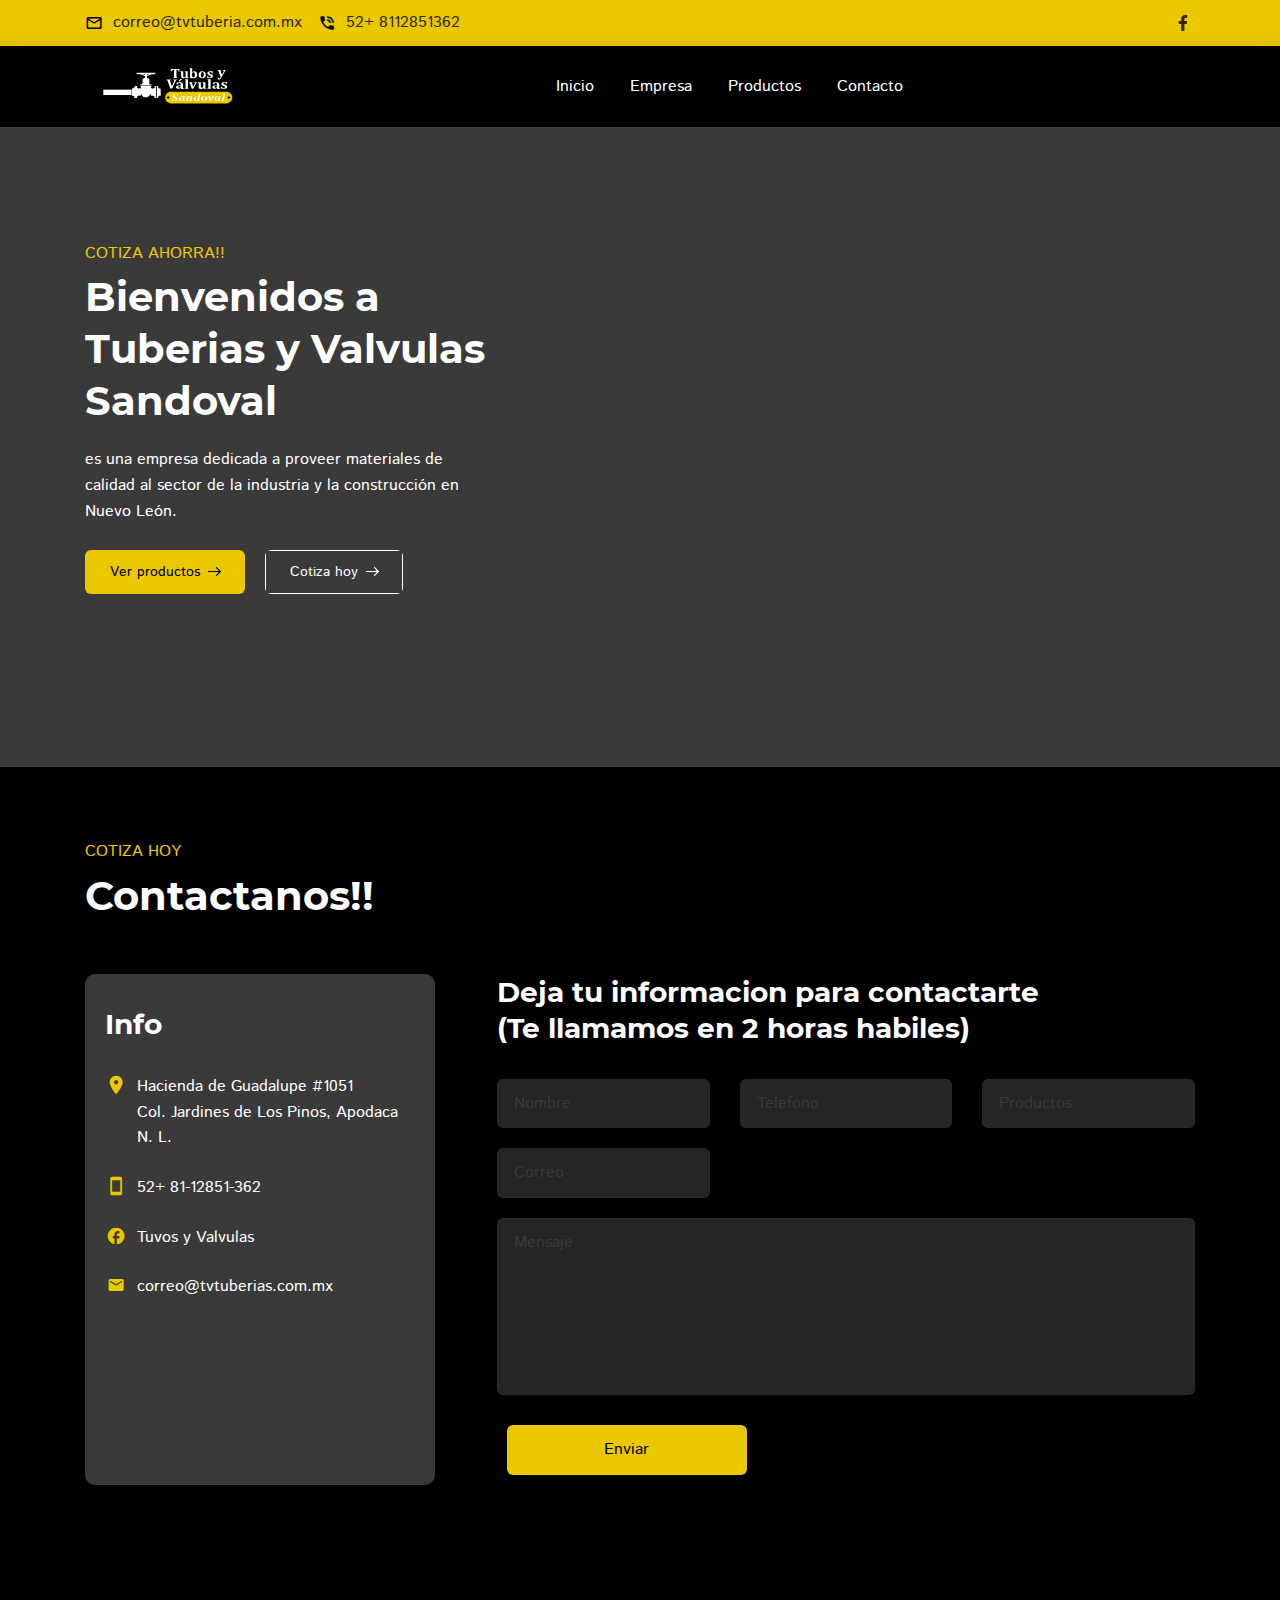
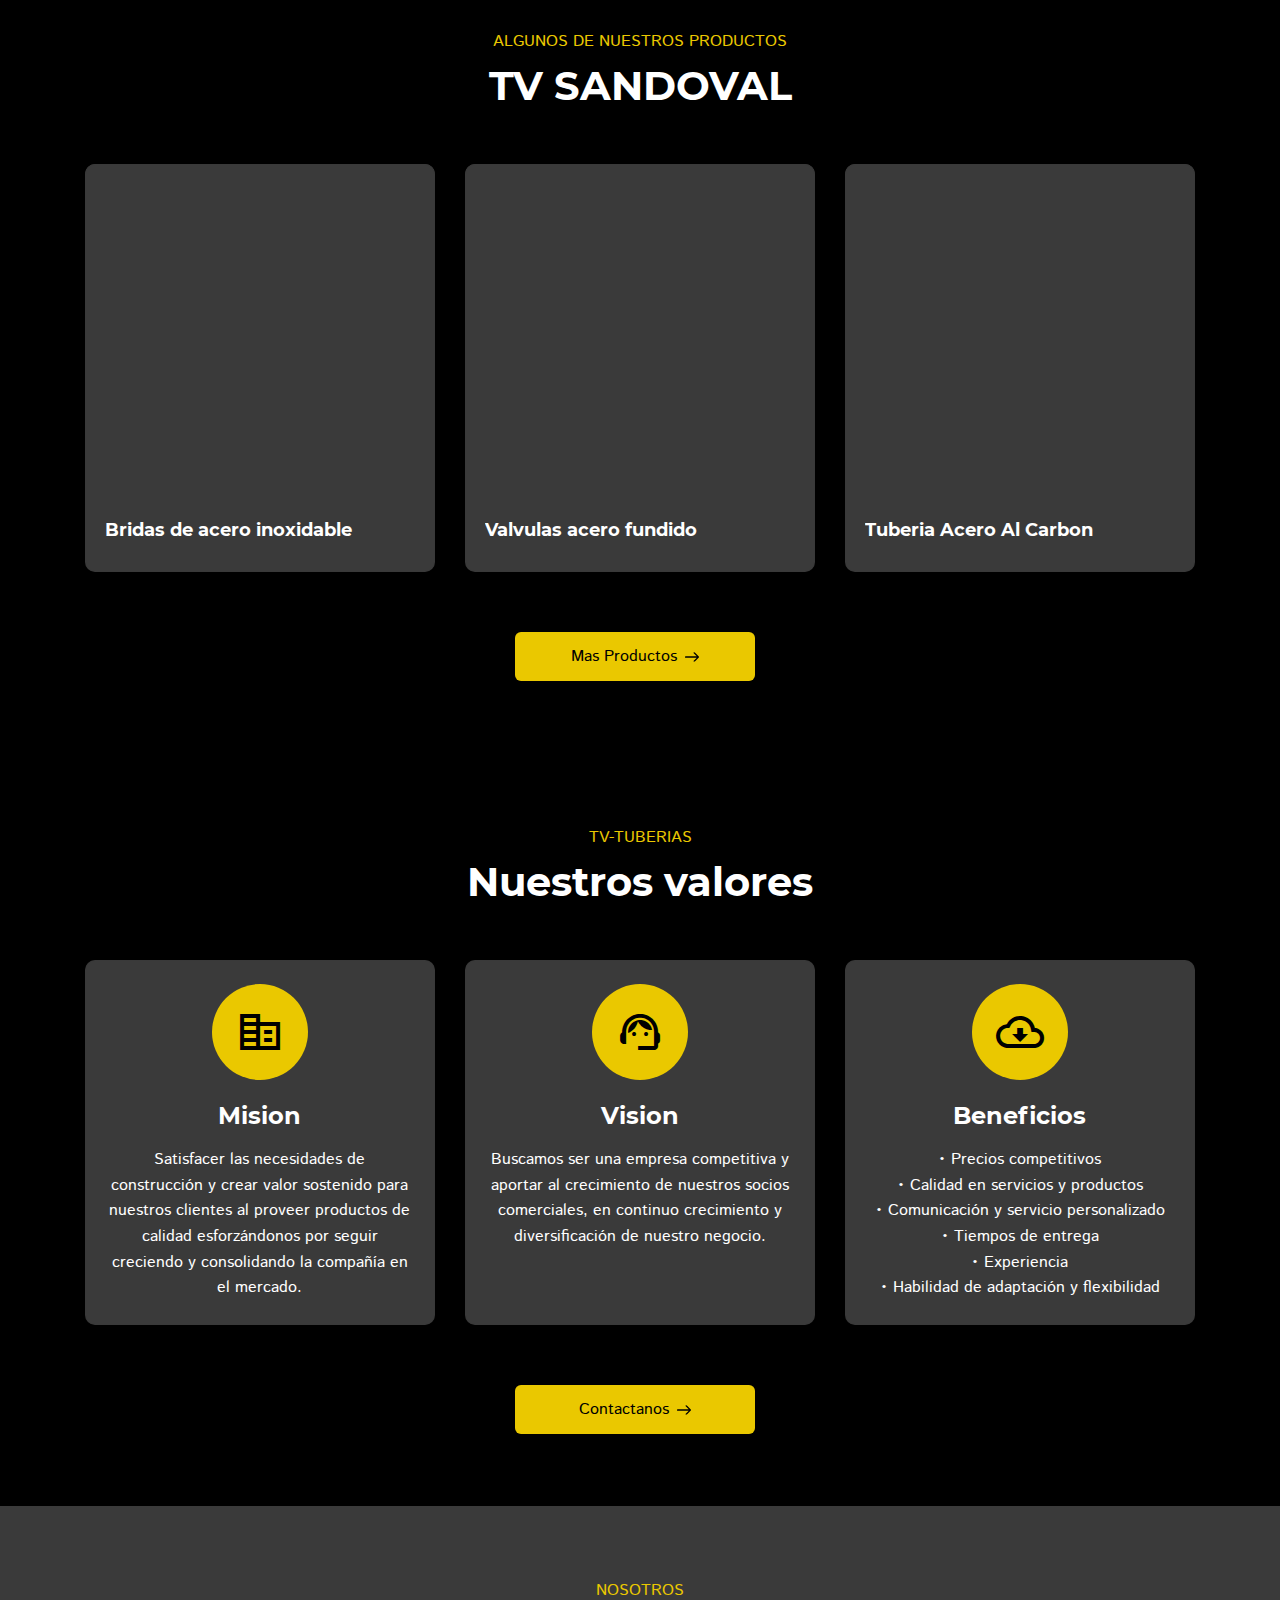
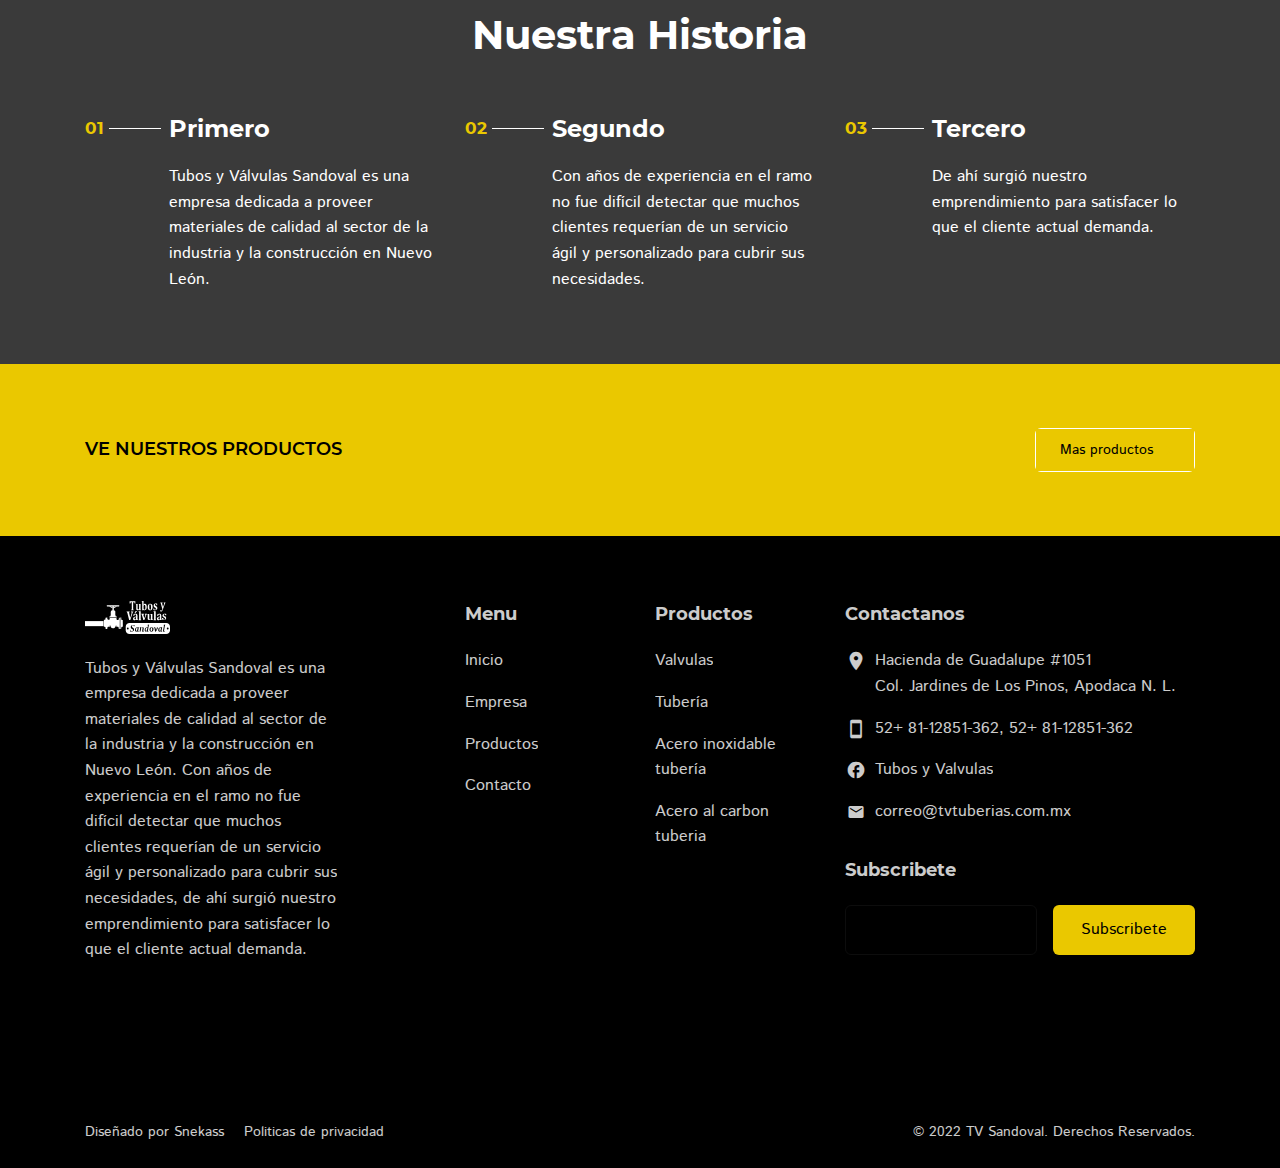
==== commit 9aabc52b: "Update index.html" ====
--- a/index.html
+++ b/index.html
@@ -316,47 +316,48 @@
                         <div class="col-12">
                             <div class="section-heading heading-center">
                                 <div class="section-subheading">Algunos de nuestros productos</div>
-                                <h2>TV SANDOVAL-TUBERIAS</h2>
+                                <h2>TV SANDOVAL</h2>
                             </div> 
                         </div>
-                        <div class="col-lg-4 col-md-6 col-12 item">
+                         <div class="col-lg-4 col-md-6 col-12 item">
                             <!-- Begin news item -->
                             <article class="news-item item-style">
                                 <a href="#" class="news-item-img">
-                                    <img data-src="assets/img/toyota.jpg" class="lazy" src="[data-uri]" alt="">
+                                    <img data-src="assets/img/bridas-acero-inoxidable.jpg" class="lazy" src="[data-uri]" alt="">
                                 </a>
                                 <div class="news-item-info">
                                     <h3 class="news-item-heading item-heading">
-                                        <a href="#" title="Benefits Of Async/Await">Acero al carbon tuberia</a>
+                                        <a href="contact-us.html" title="Benefits Of Async/Await">Bridas de acero inoxidable </a>
                                     </h3>
 
                                 </div>
                             </article><!-- End news item -->
                         </div>
-                        <div class="col-lg-4 col-md-6 col-12 item">
+			    
+                          <div class="col-lg-4 col-md-6 col-12 item">
                             <!-- Begin news item -->
                             <article class="news-item item-style">
                                 <a href="#" class="news-item-img">
-                                    <img data-src="assets/img/toyota.jpg" class="lazy" src="[data-uri]" alt="">
+                                    <img data-src="assets/img/valvula-acero-fundido.jpg" class="lazy" src="[data-uri]" alt="">
                                 </a>
                                 <div class="news-item-info">
                                     <h3 class="news-item-heading item-heading">
-                                        <a href="#" title="Key Considerations Of IPaaS">Acero inoxidable tubería</a>
+                                        <a href="contact-us.html" title="Benefits Of Async/Await">Valvulas acero fundido  </a>
                                     </h3>
 
                                 </div>
                             </article><!-- End news item -->
                         </div>
-                        <div class="col-lg-4 col-md-6 col-12 item">
+			    
+                       <div class="col-lg-4 col-md-6 col-12 item">
                             <!-- Begin news item -->
                             <article class="news-item item-style">
                                 <a href="#" class="news-item-img">
-                                    <img data-src="assets/img/toyota.jpg" class="lazy" src="[data-uri]" alt="">
+                                    <img data-src="assets/img/tuberia-acero-alcarbono.jpg" class="lazy" src="[data-uri]" alt="">
                                 </a>
                                 <div class="news-item-info">
                                     <h3 class="news-item-heading item-heading">
-                                        <a href="#" title="Hibernate Query Language">Tubería y conexión contra incendio
-                                        </a>
+                                        <a href="contact-us.html" title="Benefits Of Async/Await">Tuberia Acero Al Carbon</a>
                                     </h3>
 
                                 </div>
@@ -658,4 +659,4 @@
 <script src="assets/libs/jquery-validation-1.19.3/jquery.validate.min.js"></script>
 <script src="assets/js/custom.js"></script>
 	
-</body></html>+</body></html>
